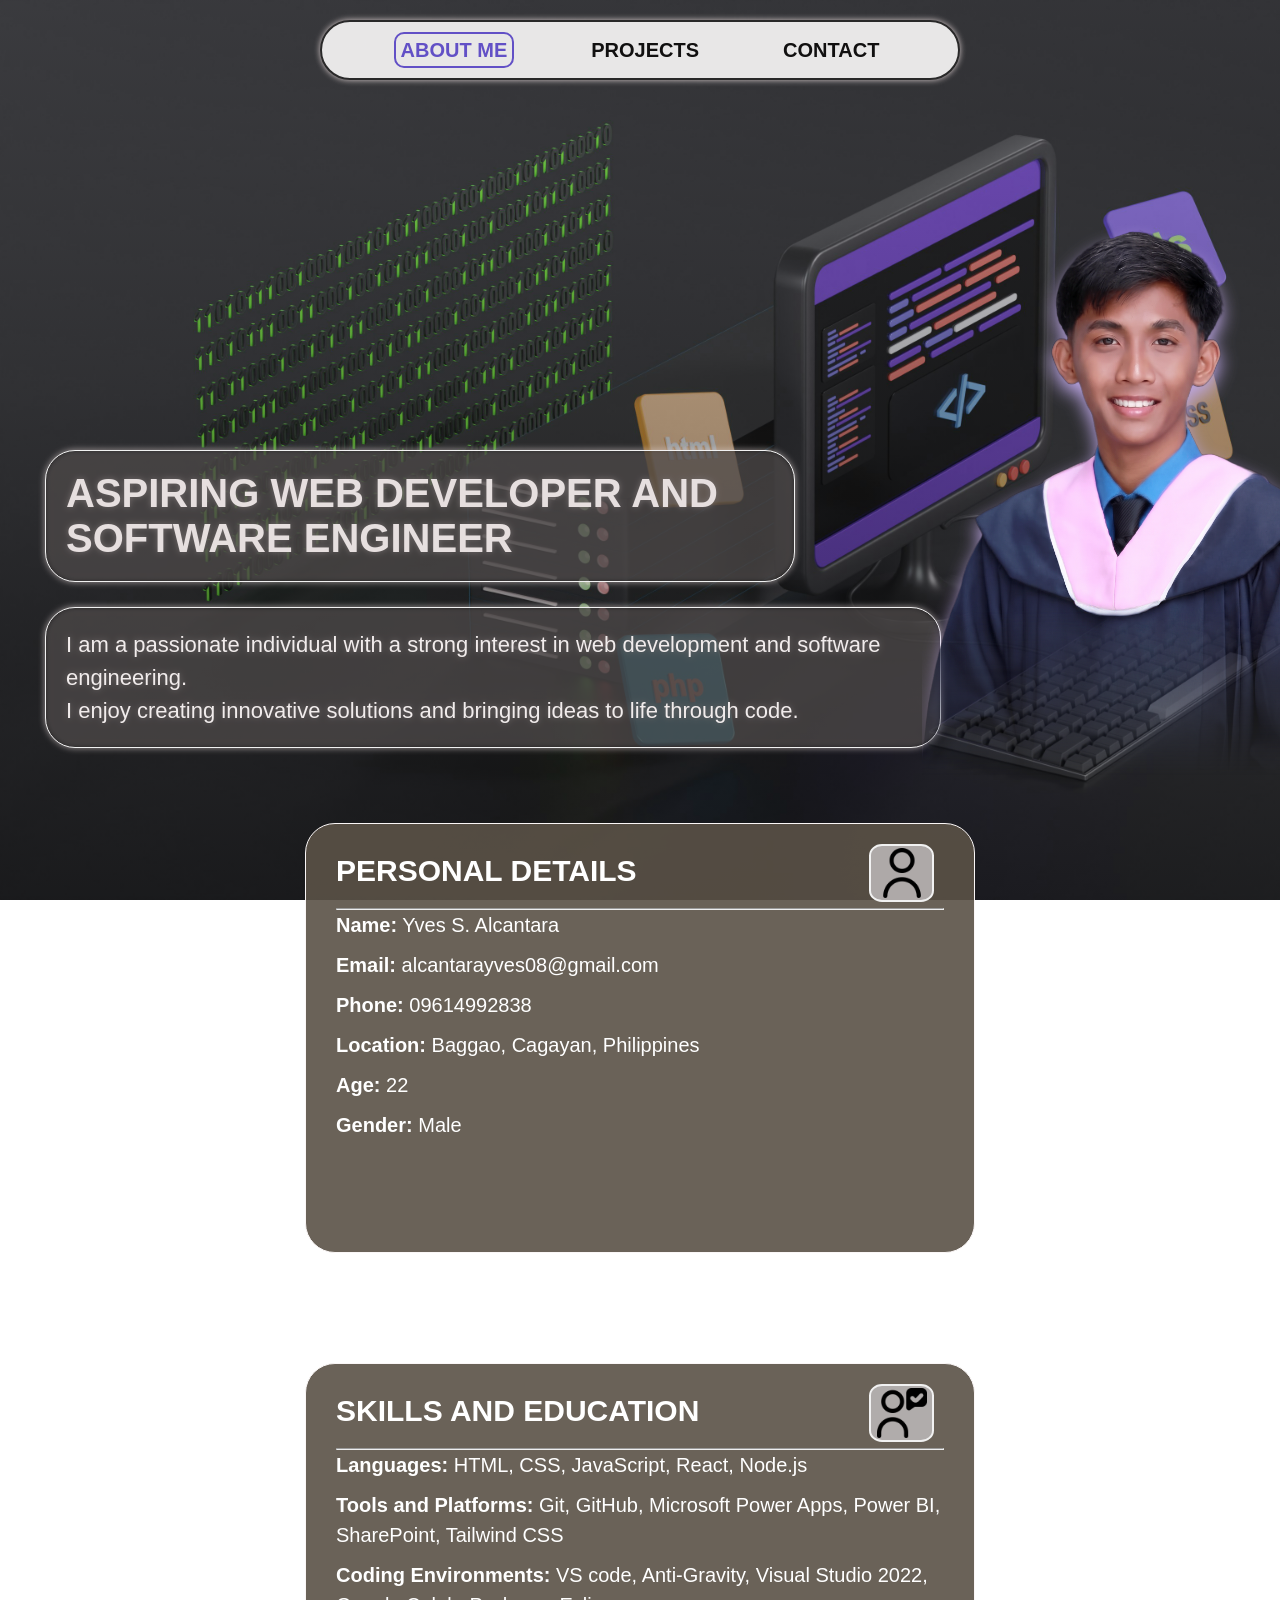
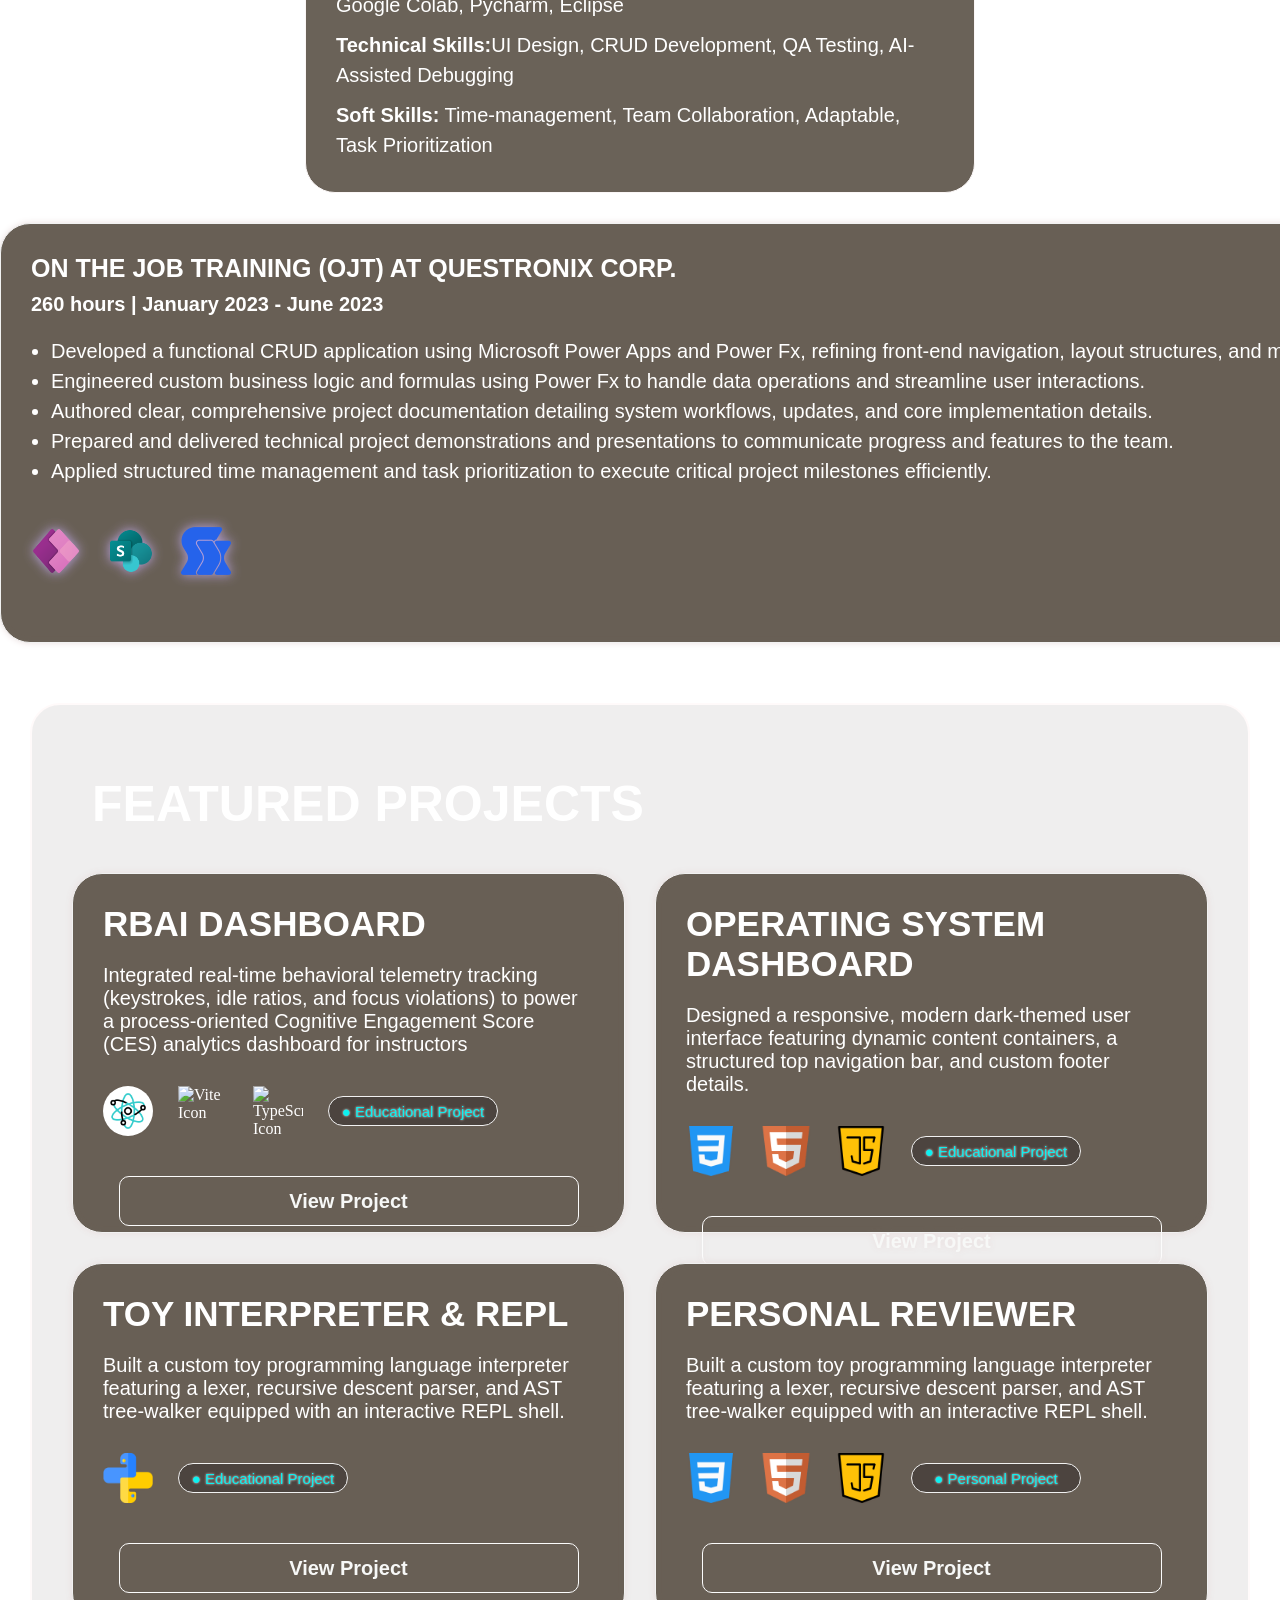
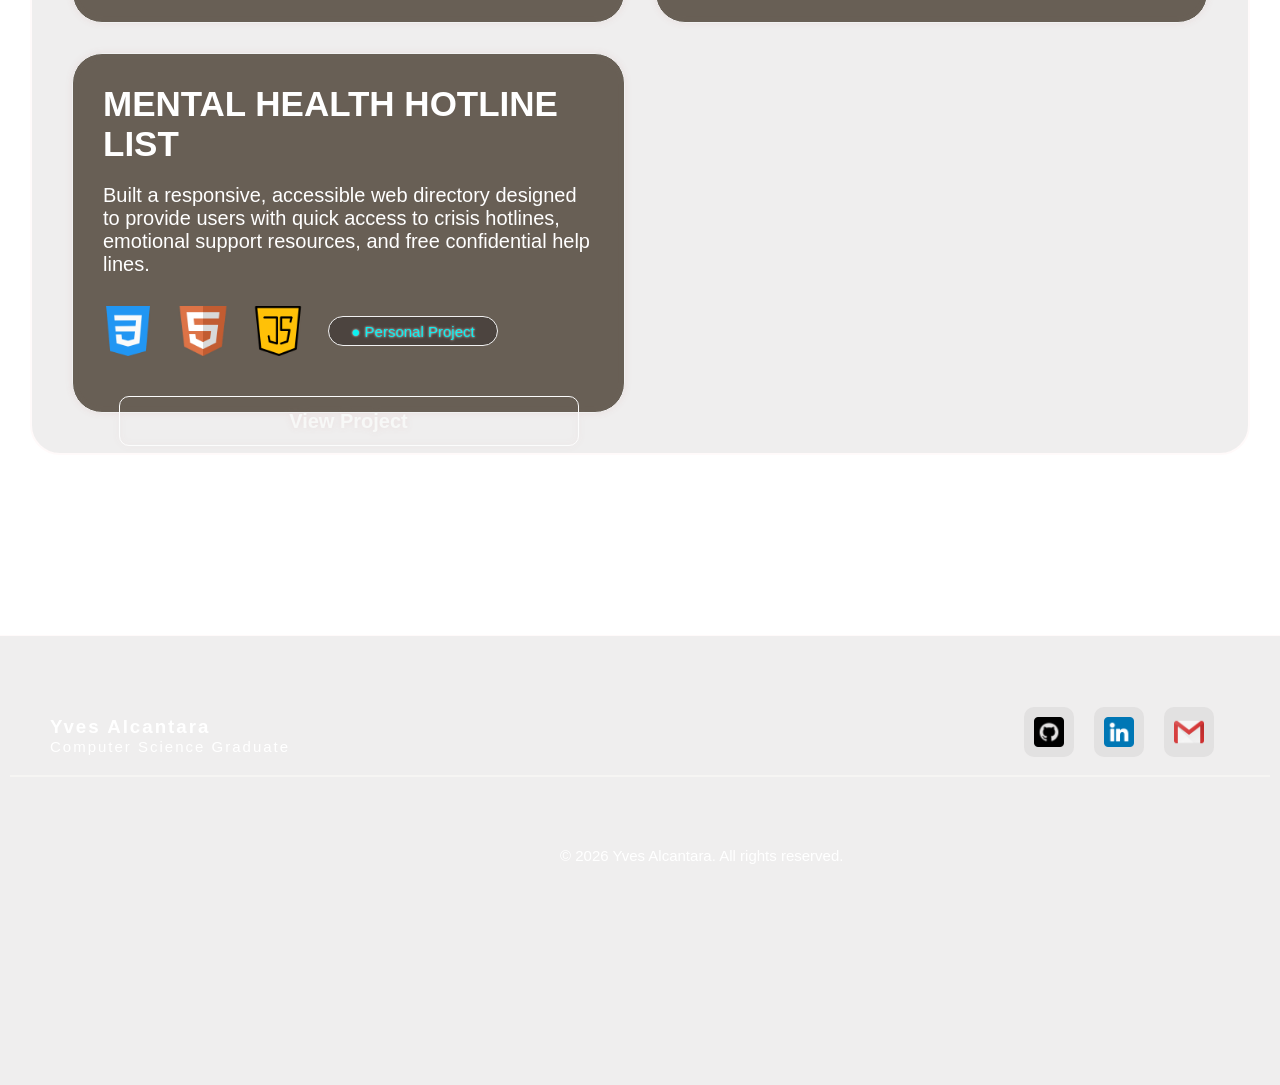
==== index.html @ 4bbe2056 "create a copy of index in root" ====
<!DOCTYPE html>
<html lang="en">
<head>
    <meta charset="UTF-8">
    <meta name="viewport" content="width=device-width, initial-scale=1.0">
    <meta http-equiv="X-UA-Compatible" content="ie=edge">
     <link rel="preconnect" href="https://googleapis.com">
        <meta name="viewport" content="width=device-width, initial-scale=1.0">
    <link rel="preconnect" href="https://gstatic.com" crossorigin>
    <link href="https://googleapis.com/css2?family=Inter:wght@300;400;600;700&display=swap" rel="stylesheet">
    <link rel="stylesheet" href="/css/header.css">
    <link rel="stylesheet" href="/css/index.css">
    <link rel="stylesheet" href="/css/responsive.css">
    <title>Portfolio</title>
</head>
<body>
    <header>
        <div>
            <div class="header-element">
                <ul class="header-list">
                    <li><a href="#about-me">About Me</a></li>
                    <li><a href="#projects">Projects</a></li>
                    <li><a href="#contact">Contact</a></li>
                </ul>
            </div>
        </div>
    </header>

    <main>
        <section id="about-me" class="about-me">
            <div class="intro">
                <h2>Aspiring Web Developer and <br>Software Engineer</h2>
                <p> I am a passionate individual with a strong interest in web development and software engineering.<br> I enjoy creating innovative solutions and bringing ideas to life through code.</p>    
            </div>
            <div class="profile-image">
                <img src="../../index-icons/pics/Yves.png" alt="Profile Image" class="img-profile">
            </div>    

          
                <div class="details-row">
            <div id="personal">
            <div class="container-personal-details">
                <h3>Personal Details</h3>
                  <div class="icon-container">
                    <img src="../../index-icons/pics/user (2).png" alt="Personal Details Icon" width="50" height="50" class="icon">
                </div>
                <hr>
                <ul>
                    <li><strong>Name:</strong> Yves S. Alcantara</li>
                    <li><strong>Email:</strong> <a href="mailto:alcantarayves08@gmail.com">alcantarayves08@gmail.com</a></li>
                    <li><strong>Phone:</strong> 09614992838</li>
                    <li><strong>Location:</strong> Baggao, Cagayan, Philippines</li>
                    <li><strong>Age:</strong> 22</li>
                    <li><strong>Gender:</strong> Male</li>
                </ul>
            </div>
        </div>

            <div id="skills-education">
            <div class="container-skill-details">
                <h3>Skills and Education</h3>
                 <div class="icon-container">
                    <img src="../../index-icons/pics/skill-user.png" alt="Skills Icon" width="50" height="50" class="icon">
                </div>
                <hr>
                <ul>
                    <li><strong>Languages:</strong> HTML, CSS, JavaScript, React, Node.js</li>
                    <li><strong>Tools and Platforms:</strong> Git, GitHub, Microsoft Power Apps, Power BI, SharePoint, Tailwind CSS</li>
                    <li><strong>Coding Environments:</strong> VS code, Anti-Gravity, Visual Studio 2022, Google Colab, Pycharm, Eclipse</li>
                    <li><strong>Technical Skills:</strong>UI Design, CRUD Development, QA Testing, AI-Assisted Debugging</li>
                    <li><strong>Soft Skills:</strong> Time-management, Team Collaboration, Adaptable, Task Prioritization</li>
                    
                </ul>
                </div>
            </div>
        </div>

            <div class="ojt">
                <h2>On the Job Training (OJT) at Questronix Corp. </h2>
                <h3>260 hours | January 2023 - June 2023</h3>
              
                <ul>
                    <li>Developed a functional CRUD application using Microsoft Power Apps and Power Fx, refining front-end navigation, layout structures, and modern UI formatting for improved usability.</li>
                    <li>Engineered custom business logic and formulas using Power Fx to handle data operations and streamline user interactions.</li>
                    <li>Authored clear, comprehensive project documentation detailing system workflows, updates, and core implementation details.</li>
                    <li>Prepared and delivered technical project demonstrations and presentations to communicate progress and features to the team.</li>
                    <li>Applied structured time management and task prioritization to execute critical project milestones efficiently.</li>
                </ul>

                   <div class="ojt-icons">
                            <img src="../../index-icons/pics/power-apps.png" alt="powerapp Icon" width="50" height="50" class="powerapp">
                            <img src="../../index-icons/pics/sharepoint.png" alt="sharepoint Icon" width="50" height="50" class="sharepoint">
                            <img src="../../index-icons/pics/powerfx.png" alt="powerfx Icon" width="50" height="50" class="powerfx">
                        </div>
            </div>
        </section>

            <div class="project-row">   
       

        <section id="projects">
                <h2>Featured Projects</h2>
            <div class="container-project">
                <ul>
                    <li>
                        <div class="project">
                            <h3>Rbai Dashboard</h3>
                            <p>Integrated real-time behavioral telemetry tracking (keystrokes, idle ratios, and focus violations) to power a process-oriented Cognitive Engagement Score (CES) analytics dashboard for instructors</p>
                            <div class="icons-proj">
                                <img src="../../projects-icon/atom.gif" alt="React Icon" width="50" height="50" class="react-icon">
                                <img src="https://cdn.jsdelivr.net/gh/homarr-labs/dashboard-icons/webp/vite.webp" alt="Vite Icon" width="50" height="50" class="vite-icon">
                                <img src="https://cdn.jsdelivr.net/gh/homarr-labs/dashboard-icons/webp/typescript.webp" alt="TypeScript Icon" width="50" height="50" class="typescript-icon">
                            <div class="edu-container">
                                <p>● Educational Project</p>
                            </div>
                            </div>
                          
                            <div class="project-button">
                                <a href="https://github.com/Sev-1A1/RBAI.git" target="_blank" rel="noopener noreferrer" class="button">View Project</a>
                            </div>

                        </div>
                    </li>
                </ul>
                </div>
                
             <div class="container-project">
                <ul>
                    <li>
                        <div class="project">
                            <h3>Operating System Dashboard</h3>
                            <p>Designed a responsive, modern dark-themed user interface featuring dynamic content containers, a structured top navigation bar, and custom footer details.</p>
                            <div class="icons-proj">
                                <img src="../../projects-icon/css-3 (1).png"alt="CSS Icon" width="50" height="50" class="css-icon">
                                <img src= "../../projects-icon/html.png" alt="HTML Icon" width="50" height="50" class="html-icon">
                                <img src= "../../projects-icon/java-script.png" alt="JavaScript Icon" width="50" height="50" class="javascript-icon">
                            <div class="edu-container">
                                <p>● Educational Project</p>
                            </div>
                            </div>
                          
                            <div class="project-button">
                                <a href="https://github.com/Sev-1A1/Osys.git" target="_blank" rel="noopener noreferrer class="button">View Project</a>
                            </div>

                        </div>
                    </li>
                </ul>
                </div>

            <div class="container-project">
                <ul>
                    <li>
                        <div class="project">
                            <h3>Toy Interpreter & REPL</h3>
                            <p>Built a custom toy programming language interpreter featuring a lexer, recursive descent parser, and AST tree-walker equipped with an interactive REPL shell.</p>
                            <div class="icons-proj">
                                <img src= "../../projects-icon/python.png" alt="Python Icon" width="50" height="50" class="python-icon">
                            <div class="edu-container">
                                <p>● Educational Project</p>
                            </div>
                            </div>
                          
                            <div class="project-button">
                                <a href="https://github.com/Sev-1A1/PROGLANG.git" target="_blank" rel="noopener noreferrer class="button">View Project</a>
                            </div>

                        </div>
                    </li>
                </ul>
            </div>

               <div class="container-project">
                <ul>
                    <li>
                        <div class="project">
                            <h3>Personal Reviewer</h3>
                            <p>Built a custom toy programming language interpreter featuring a lexer, recursive descent parser, and AST tree-walker equipped with an interactive REPL shell.</p>
                            <div class="icons-proj">
                                <img src="../../projects-icon/css-3 (1).png"alt="CSS Icon" width="50" height="50" class="css-icon">
                                <img src= "../../projects-icon/html.png" alt="HTML Icon" width="50" height="50" class="html-icon">
                                <img src= "../../projects-icon/java-script.png" alt="JavaScript Icon" width="50" height="50" class="javascript-icon">
                            <div class="edu-container">
                                <p>● Personal Project</p>
                            </div>
                            </div>
                          
                            <div class="project-button">
                                <a href="https://github.com/Sev-1A1/practice-1-design-.git" target="_blank" rel="noopener noreferrer class="button">View Project</a>
                            </div>

                        </div>
                    </li>
                </ul>
            </div>

              <div class="container-project">
                <ul>
                    <li>
                        <div class="project">
                            <h3>Mental Health Hotline List</h3>
                            <p>Built a responsive, accessible web directory designed to provide users with quick access to crisis hotlines, emotional support resources, and free confidential help lines.</p>
                            <div class="icons-proj">
                                 <img src="../../projects-icon/css-3 (1).png"alt="CSS Icon" width="50" height="50" class="css-icon">
                                <img src= "../../projects-icon/html.png" alt="HTML Icon" width="50" height="50" class="html-icon">
                                <img src= "../../projects-icon/java-script.png" alt="JavaScript Icon" width="50" height="50" class="javascript-icon">
                            <div class="edu-container">
                                <p>● Personal Project</p>
                            </div>
                            </div>
                          
                            <div class="project-button">
                                <a href="https://github.com/Sev-1A1/Mental_health_project.git" target="_blank" rel="noopener noreferrer"     class="button">View Project</a>
                            </div>
                            
                        </div>
                    </li>
                </ul>
            </div>

        </div>
        </section>
    </main>
    <footer id="contact">
        <div class="footer-name">
            <h3>Yves Alcantara</h3>
            <p>Computer Science Graduate</p>
        </div>
        <hr>
        <div class="footer-icons">
        <div class="github-icon">
            <a href="https://github.com/Sev-1A1" target="_blank" rel="no opener noreferrer">
                <img src="../../footer-icons/github.png" alt="Github Icon" width="30" height="30" class="footer-icon">
            </a>  
        </div>

        <div class="linkedin-icon">
           <a href="https://www.linkedin.com/in/yves-alcantara/" target="_blank" rel="noopener noreferrer">
                <img src="../../footer-icons/linkedin.png" alt="Linkedin Icon" width="30" height="30" class="footer-icon">
            </a>
        </div>

        <div class="gmail-icon">
            <a href="https://mail.google.com/mail/?view=cm&fs=1&to=alcantarayves08@gmail.com" target="_blank" rel="noopener noreferrer">
                <img src="../../footer-icons/gmail.png" alt="Gmail Icon" width="30" height="30" class="footer-icon">
            </a>
        </div>
        </div>
        <p class="footer-text">© 2026 Yves Alcantara. All rights reserved.</p>
        
    </footer>

    <script src="../index.js/index.js"></script>
   
</body>
   

</html>
---- css/header.css ----
header {
    background-color: #fcfbfb;
    color: rgb(5, 5, 5);
    padding: auto;
    margin: auto;
    border-radius: 30px;
    border: 2px solid #292828;
    filter: drop-shadow(0 0 3px #e9dcdc);
    opacity: 0.9;
    position: fixed;
    width: 50%;
    height: 60px;
    top: 20px;
    left: 25%;
    z-index: 200;
}    

.header-list {
    display: flex;
    align-items: center;
    text-align: center;
    justify-content: center;
    gap: 70px;
    padding: 0;
    margin: 35px 0 0 0;
    transform: translateY(-18px);
}

.header-list li {
    list-style: none;
    font-size: 20px;
    font-weight: bold;
    font-family: humanist, sans-serif;
    color: rgb(10, 10, 10);
    text-transform: uppercase;
  
    
  
}

.header-list a {
    text-decoration: none;
    color: rgb(14, 13, 13);
    box-sizing: border-box;
    padding: 5px;
    border: 2px solid transparent;
    transition: all 0.2s ease;
}

.header-list a:hover {
    animation: hoverAnimation 0.9s ease-in-out;
    color: #6854d6;  
    border: 2px solid  #6854d6;
    border-radius: 10px;
}

.header-list a.active {
    color: #6854d6;
    border: 2px solid  #6854d6;
    border-radius: 10px;
}
---- css/index.css ----
* {
  margin: 0;
  padding: 0;
  box-sizing: border-box;
}

html {
  scroll-padding-top: 100px;
}

body {
  margin: auto;
  padding: auto;
  overflow-x: hidden;
  background-image:
    linear-gradient(to bottom, rgba(236, 231, 231, 0.1), rgba(0, 0, 0, 0.5)),
    url("../index-icons/pics/bg.jpg");
  background-size: cover;
  background-repeat: no-repeat;
  background-attachment: fixed;
}

.about-me {
  margin: 0;
  padding: 0;
  scroll-margin-top: 100px;
}

.intro {
  margin: auto;
  padding: auto;
}

.intro h2 {
  font-family: humanist, sans-serif;
  font-size: 40px;
  font-weight: bold;
  color: rgb(230, 223, 223);
  text-transform: uppercase;
  margin: auto auto 25px 45px;
  margin-top: 50vh;
  background-color: rgba(0, 0, 0, 0.5);
  padding: 20px;
  width: 750px;
  height: auto;
  border-radius: 30px;
  filter: drop-shadow(0 0 3px #e9dcdc);
  border: 1px solid #f1f1f1;
}

.intro p {
  font-family: humanist, sans-serif;
  font-size: 22px;
  font-weight: normal;
  color: rgb(241, 236, 236);
  line-height: 1.5;
  margin: auto auto 25px 45px;
  background-color: rgba(0, 0, 0, 0.5);
  padding: 20px;
  border-radius: 30px;
  width: 70%;
  filter: drop-shadow(0 0 3px #e9dcdc);
  border: 1px solid #f1f1f1;
}

.img-profile {
  position: absolute;
  top: 25%;
  left: 72%;
  width: 450px;
  height: 550px;
  filter: drop-shadow(0 9px 9px #bca6e4);
  object-fit: cover;
  mask-image: linear-gradient(to bottom, black 30%, transparent 100%);
  -webkit-mask-image: linear-gradient(to bottom, black 70%, transparent 100%);
}

.container-personal-details {
  background-color: rgba(90, 82, 70, 0.9);
  height: 430px;
  width: 670px;
  border-radius: 30px;
  margin: auto;
  padding: 30px;
  margin-top: 50px;
  border: 1px solid #faf6f6;
  position: relative;
  transition: all 0.3s ease-in-out;
}

.container-personal-details h3 {
  font-family: humanist, sans-serif;
  font-size: 30px;
  font-weight: bold;
  color: white;
  text-transform: uppercase;
  margin-bottom: 20px;
}

.container-personal-details li {
  font-family: humanist, sans-serif;
  font-size: 20px;
  font-weight: normal;
  color: white;
  line-height: 1.5;
  margin-bottom: 10px;
  list-style: none;
}

.container-skill-details {
  background-color: rgba(90, 82, 70, 0.9);
  height: 430px;
  width: 670px;
  border-radius: 30px;
  margin: 0;
  padding: 30px;
  margin-top: 50px;
  border: 1px solid #faf6f6;
  position: relative;
  transition: all 0.3s ease-in-out;
}

.container-skill-details h3 {
  font-family: humanist, sans-serif;
  font-size: 30px;
  font-weight: bold;
  color: white;
  text-transform: uppercase;
  margin-bottom: 20px;
}

.container-skill-details li {
  font-family: humanist, sans-serif;
  font-size: 20px;
  font-weight: normal;
  color: white;
  line-height: 1.5;
  margin-bottom: 10px;
  list-style: none;
}
.details-row {
  display: flex;
  justify-content: center;
  align-items: center;
  gap: 60px;
  flex-direction: row;
  flex-wrap: wrap;
}

#skills-education,
#personal {
  display: flex;
}

@media (max-width: 700px) {
  .details-row {
    flex-direction: column;
  }
}

li a {
  color: white;
  text-decoration: none;
}

.icon-container {
  background-color: rgba(185, 180, 180, 0.9);
  width: 65px;
  height: 58px;
  border: 2px solid #f1f1f1;
  top: 30px;
  border-radius: 20%;
  z-index: 1;
  position: absolute;
  top: 20px;
  right: 40px;
  display: flex;
  align-items: center;
  justify-content: center;
}

.icon {
  display: block;
}

.container-personal-details:hover,
.container-skill-details:hover {
  filter: drop-shadow(0 2px 5px #4d4263);
  transform: scale(1.02);
  transition: all 0.3s ease-in-out;
}

.ojt {
  background-color: rgba(90, 82, 70, 0.9);
  height: auto;
  min-height: 420px;
  width: 193vh;
  border-radius: 30px;
  margin: 30px auto;
  padding: 30px;
  color: white;
  filter: drop-shadow(0 0 3px #e9dcdc);
  border: 1px solid #f1f1f1;
}

.ojt h2 {
  position: relative;
  font-family: humanist, sans-serif;
  text-transform: uppercase;
  font-size: 25px;
}

.ojt h3 {
  margin-top: 10px;
  font-size: 20px;
  font-family: humanist, sans-serif;
  font-weight: italic;
}

.ojt ul {
  margin-top: 20px;
  font-family: humanist, sans-serif;
  font-size: 20px;
  line-height: 1.5;
  padding-left: 20px;
}

.ojt-icons {
  display: flex;
  justify-content: left;
  align-items: left;
  flex-wrap: wrap;
  gap: 25px;
  margin-top: 40px;
  filter: drop-shadow(0 0 6px #bca6e4);
}

.powerapp,
.sharepoint,
.powerfx {
  width: 50px;
  height: 50px;
}

#projects {
  display: grid;
  grid-template-columns: repeat(2, minmax(0, 1fr));
  gap: 30px;
  background-color: rgba(173, 172, 169, 0.2);
  border: 2px solid #fffafa;
  border-radius: 30px;
  margin: 30px;
  padding: 40px;
  scroll-margin-top: 100px;
}

#projects h2 {
  grid-column: 1 / -1;
  display: flex;
  justify-content: left;
  font-family: humanist, sans-serif;
  text-transform: uppercase;
  font-size: 50px;
  padding: auto;
  margin: 30px auto 10px 20px;
  color: white;
}

.container-project {
  background-color: rgba(90, 82, 70, 0.9);
  height: 360px;
  width: 100%;
  border-radius: 30px;
  margin: 0;
  padding: 30px;
  color: white;
  filter: drop-shadow(0 0 3px #e9dcdc);
  border: 1px solid #f1f1f1;
  transition: all 0.3s ease-in-out;
}

.project-row {
  display: flex;
  justify-content: center;
  align-items: center;
  gap: 60px;
  flex-direction: row;
  flex-wrap: wrap;
}

.css-icon,
.html-icon,
.javascript-icon,
.python-icon {
  width: 50px;
  height: 50px;
}

@media (max-width: 700px) {
  #projects {
    grid-template-columns: 1fr;
  }
}

/*projects*/
#projects ul {
  list-style: none;
}

.project h3 {
  position: relative;
  font-family: humanist, sans-serif;
  text-transform: uppercase;
  font-size: 35px;
}

.project p {
  font-family: humanist, sans-serif;
  font-size: 20px;
  padding: auto;
  margin: 20px 0 10px 0;
}
.react-icon {
  border-radius: 50%;
}

.icons-proj {
  display: flex;
  justify-content: left;
  align-items: left;
  flex-wrap: wrap;
  gap: 25px;
  margin-top: 30px;
}

.edu-container {
  width: 170px;
  height: 30px;
  background-color: rgba(49, 43, 43, 0.5);
  border-radius: 20px;
  border: 1px solid #f1f1f1;
  display: flex;
  justify-content: center;
  align-items: center;
  margin-top: 10px;
}

.edu-container p {
  display: flex;
  justify-content: center;
  align-items: center;
  text-align: center;
  padding: 0;
  margin: 13px 0;
  color: rgb(13, 241, 241);
  font-family: humanist, sans-serif;
  font-size: 15px;
  filter: drop-shadow(0 0 1px #e9dcdc);
}

.project-button {
  display: flex;
  justify-content: center;
  align-items: center;
  width: 460px;
  height: 50px;
  margin: 40px auto auto auto;
  background-color: rgba(90, 82, 70,);
  border-radius: 10px;
  border: 1px solid #fcfcfc;
  transition: all 0.3s ease-in-out;
}

.project-button a {
  text-decoration: none;
  color: rgb(247, 248, 247);
  font-family: humanist, sans-serif;
  font-size: 20px;
  font-weight: bold;
  padding: 50px;

 
}

.container-project:hover .project-button a {
  text-decoration: none;
  color: rgb(2, 6, 255);
  transform: scale(1.02);
  transition: all 0.4s ease-in-out;
}

.container-project:hover .project-button {
  background-color: rgba(243, 242, 242, 0.7);
  text-decoration: none;
  color: black;
  transform: scale(1.02);
  border: 1px solid #0f0f0f;
  transition: all 0.4s ease-in-out;
}

.container-project:hover {
  filter: drop-shadow(0 0 4px #bca6e4);
  transform: scale(1.02);
  transition: all 0.4s ease-in-out;
}

.container-project:hover .react-icon,
.container-project:hover .vite-icon,
.container-project:hover .typescript-icon,
.container-project:hover .css-icon,
.container-project:hover .javascript-icon,
.container-project:hover .html-icon,
.container-project:hover .python-icon {
  filter: drop-shadow(0 3px 4px #a5a4a7);
  transform: scale(1.02);
  transition: all 0.4s ease-in-out;
}

.react-icon,
.vite-icon,
.typescript-icon,
.css-icon,
.javascript-icon,
.html-icon,
.python-icon {
  transition: all 0.4s ease-in-out;
}

/*footer*/
footer {
  background-color: rgba(173, 172, 169, 0.2);
  color: white;
  width: 100%;
  height: 50vh;
  border-top: 1px solid #fffafa;
  margin: 150px 0 0 0;
}

.footer-name {
  letter-spacing: 2px;
  color: white;
  position: relative;
  top: 80px;
  left: 50px;
}

.footer-name h3 {
  font-family: humanist, sans-serif;
}

.footer-name p {
  font-family: humanist, sans-serif;
  font-size: 15px;
  margin: 0;
}

.github-icon {
  background-color: rgba(173, 172, 169, 0.2);
  padding: 10px;
  width: 50px;
  border-radius: 10px;
  transition: all 0.3s ease-in-out;
}

.linkedin-icon {
  background-color: rgba(173, 172, 169, 0.2);
  padding: 10px;
  width: 50px;
  border-radius: 10px;
  transition: all 0.3s ease-in-out;
}

.gmail-icon {
  background-color: rgba(173, 172, 169, 0.2);
  padding: 10px;
  width: 50px;
  border-radius: 10px;
  transition: all 0.3s ease-in-out;
}

.footer-icons {
  display: flex;
  justify-content: left;
  align-items: left;
  gap: 20px;
  position: relative;
  top: 10px;
  left: 80%;
}

.footer-icon {
  display: block;
}

footer hr {
  border: 0.018em solid RGBA(255, 255, 250, 0.4);
  margin: 0;
  position: relative;
  top: 80px;
  margin: 20px 10px 0 10px;
}

.footer-text {
  position: relative;
  top: 100px;
  left: 560px;
  font-family: humanist, sans-serif;
  font-size: 15px;
}

.linkedin-icon:hover,
.github-icon:hover,
.gmail-icon:hover {
  filter: drop-shadow(0 0 4px #dbd6e2);
  transform: scale(1.1);
  transition: all 0.3s ease-in-out;
}
---- css/responsive.css ----
/* Project cards need to shrink with the viewport instead of keeping desktop widths. */
#projects {
	min-width: 0;
}

#projects > div {
	min-width: 0;
}

.container-project {
	min-width: 0;
}

.project {
	min-width: 0;
}

.project p {
	overflow-wrap: anywhere;
}

.project-button {
	width: min(100%, 460px);
}

@media (max-width: 600px){
    header {
        width: 100%;
        left: auto;
        top: 10px;
        margin: auto;
     
    }

    .header-list {
        gap: 30px;
        margin-top: 40px;
    }

    .header-list li {
        font-size: 17px;
        margin: auto;
    }
 
}

@media (max-width: 1000px){
    header {
        width: 80%;
        left: 10%;
        top: 10px;
        margin: auto;
     
    }

    .header-list {
        gap: 20px;
        margin-top: 40px;
    }

    .header-list li {
        font-size: 15px;
        margin: auto;
    }
 
}


 @media (max-width: 650px)  {

    .intro h2 {
        font-size: 17px;
        width: 400px;
        height: auto;   
    }

    .intro p{ 
        font-size: 12px;
        width: 300px;
        height: auto;
    }

    .container-personal-details{
        width: 100%;
        height: auto;
    }
    

    .container-skill-details {
        width: 80%;
        height: auto;
        margin: 0 auto;
    }

    .container-personal-details h3, .container-skill-details h3 {
        font-size: 20px;
    }

    .container-personal-details li, .container-skill-details li {
        font-size: 15px;
    }

    .icon-container {
        width: 50px;
        height: 50px;
    }

    .icon {
        width: 30px;
        height: 30px;
    }

    .img-profile {
        width: 180px;
        height: 220px;
        margin-top: 160px;
    }
    
}

@media (max-width: 1250px)  {
    
    .intro h2 {
        font-size: 20px;
        width: 400px;
        height: auto;   
    }

    .ojt {
        width: calc(100% - 30px);
        height: auto;
        margin: 30px auto;
        padding: 24px;
    }

    .powerapp, .sharepoint, .powerfx {
        width: clamp(28px, 5vw, 50px);
        height: clamp(28px, 5vw, 50px);
        object-fit: contain;
    }

    .ojt h2 {
        font-size: clamp(18px, 2.5vw, 25px);
        line-height: 1.25;
    }

    .ojt h3 {
        position: static;
        margin-top: 10px;
        font-size: clamp(14px, 2vw, 20px);
        line-height: 1.4;
    }

    .ojt ul {
        position: static;
        margin-top: 20px;
        padding-left: 20px;
        font-size: clamp(15px, 2vw, 20px);
        line-height: 1.5;
        overflow-wrap: anywhere;
    }

    .ojt-icons {
        justify-content: flex-start;
        align-items: center;
        gap: clamp(12px, 3vw, 25px);
        margin-top: 30px;
    }

    .project h3 {
        font-size: 30px;
    }

    .project p {
        font-size: 15px;
    }

    .container-project{
        width: 100%;
        height: auto;
    }

     .footer-name h3 {
        font-size: 17px;
        margin-bottom: 10px;
    }

    .footer-name {
        position: static;
        text-align: center;
    }

    footer hr {
        position: static;
        width: calc(100% - 30px);
        margin: 20px auto;
    }

    .github-icon, .linkedin-icon, .gmail-icon {
       width: clamp(50px, 5vw, 50px);
       height: clamp(50px, 5vw, 50px);
       position: static;
       overflow: hidden;
    }

    .footer-icons {
       position: static;
       display: flex;
       justify-content: center;
       align-items: center;
       flex-wrap: wrap;
       gap: 15px;
       margin: 0 auto;
    }

    .footer-text {
       position: static;
       margin: 20px 0 0;
       text-align: center;
    }

   

   



    
}
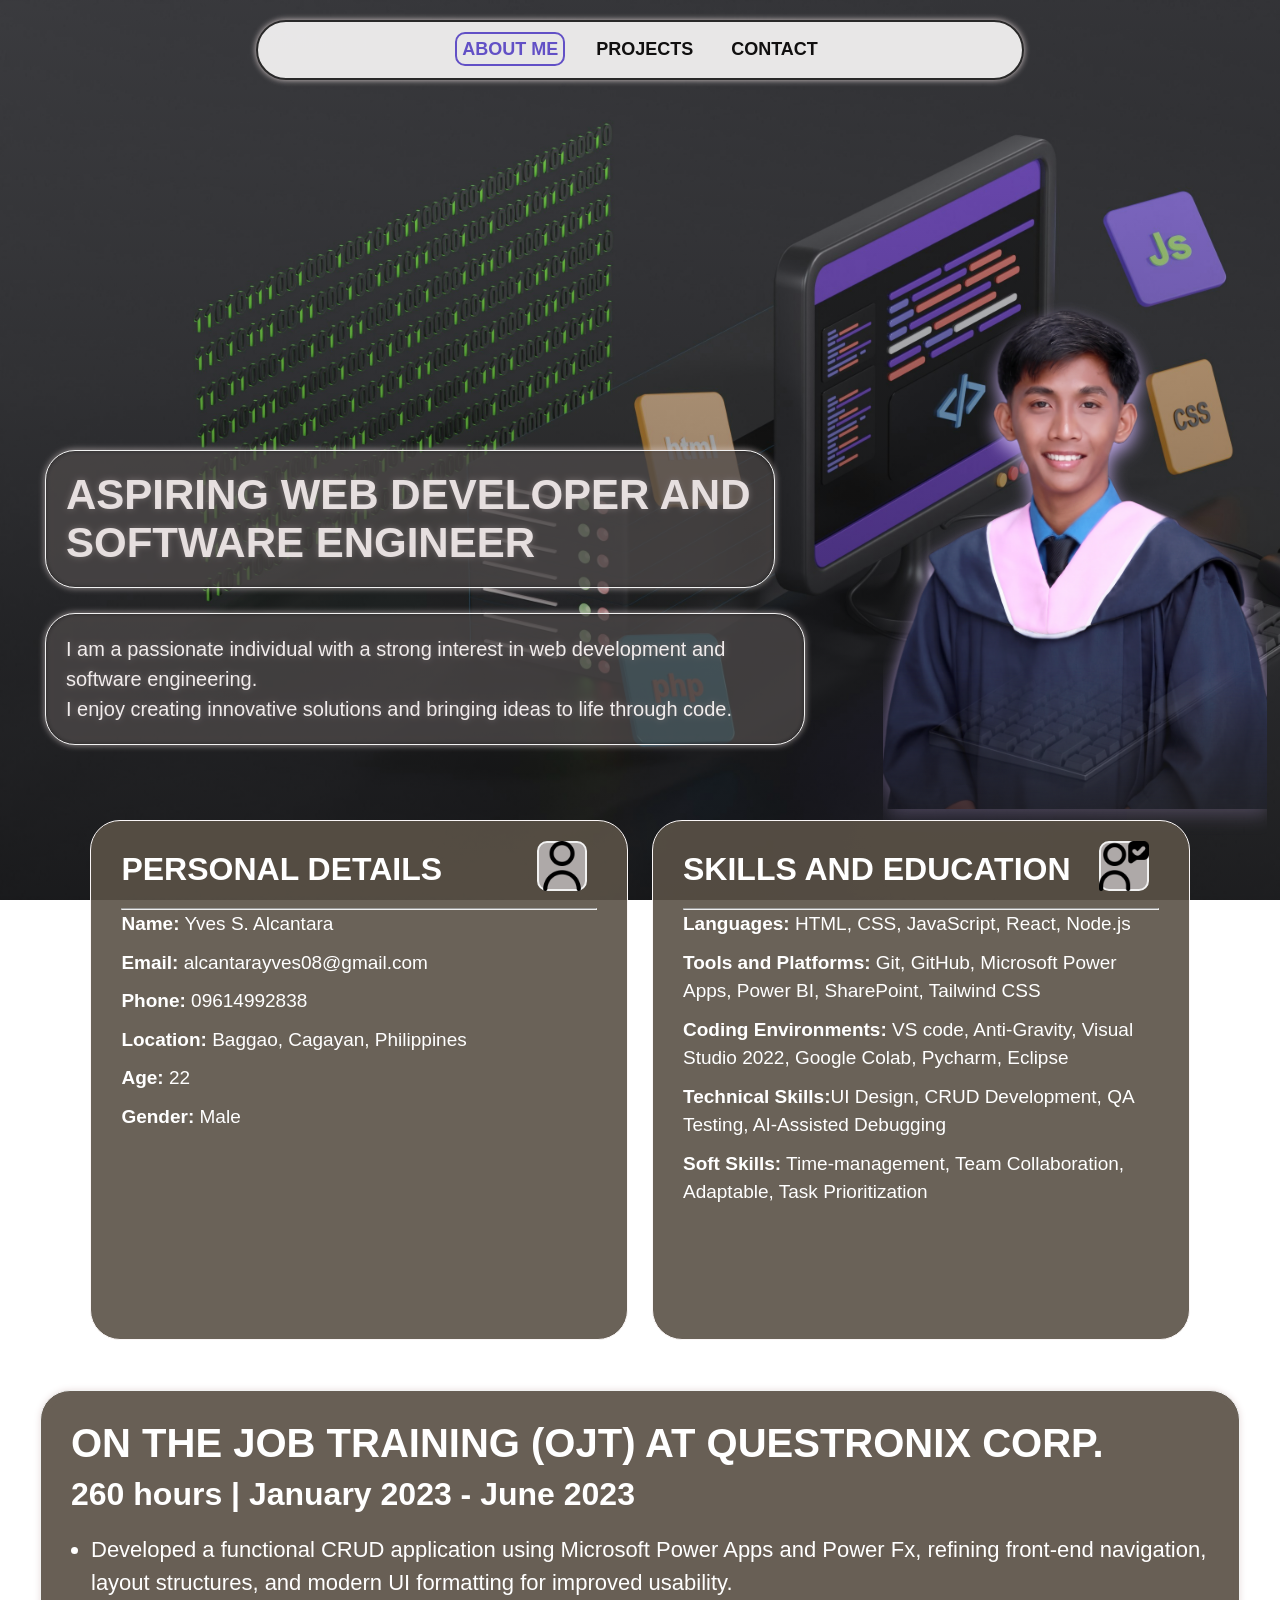
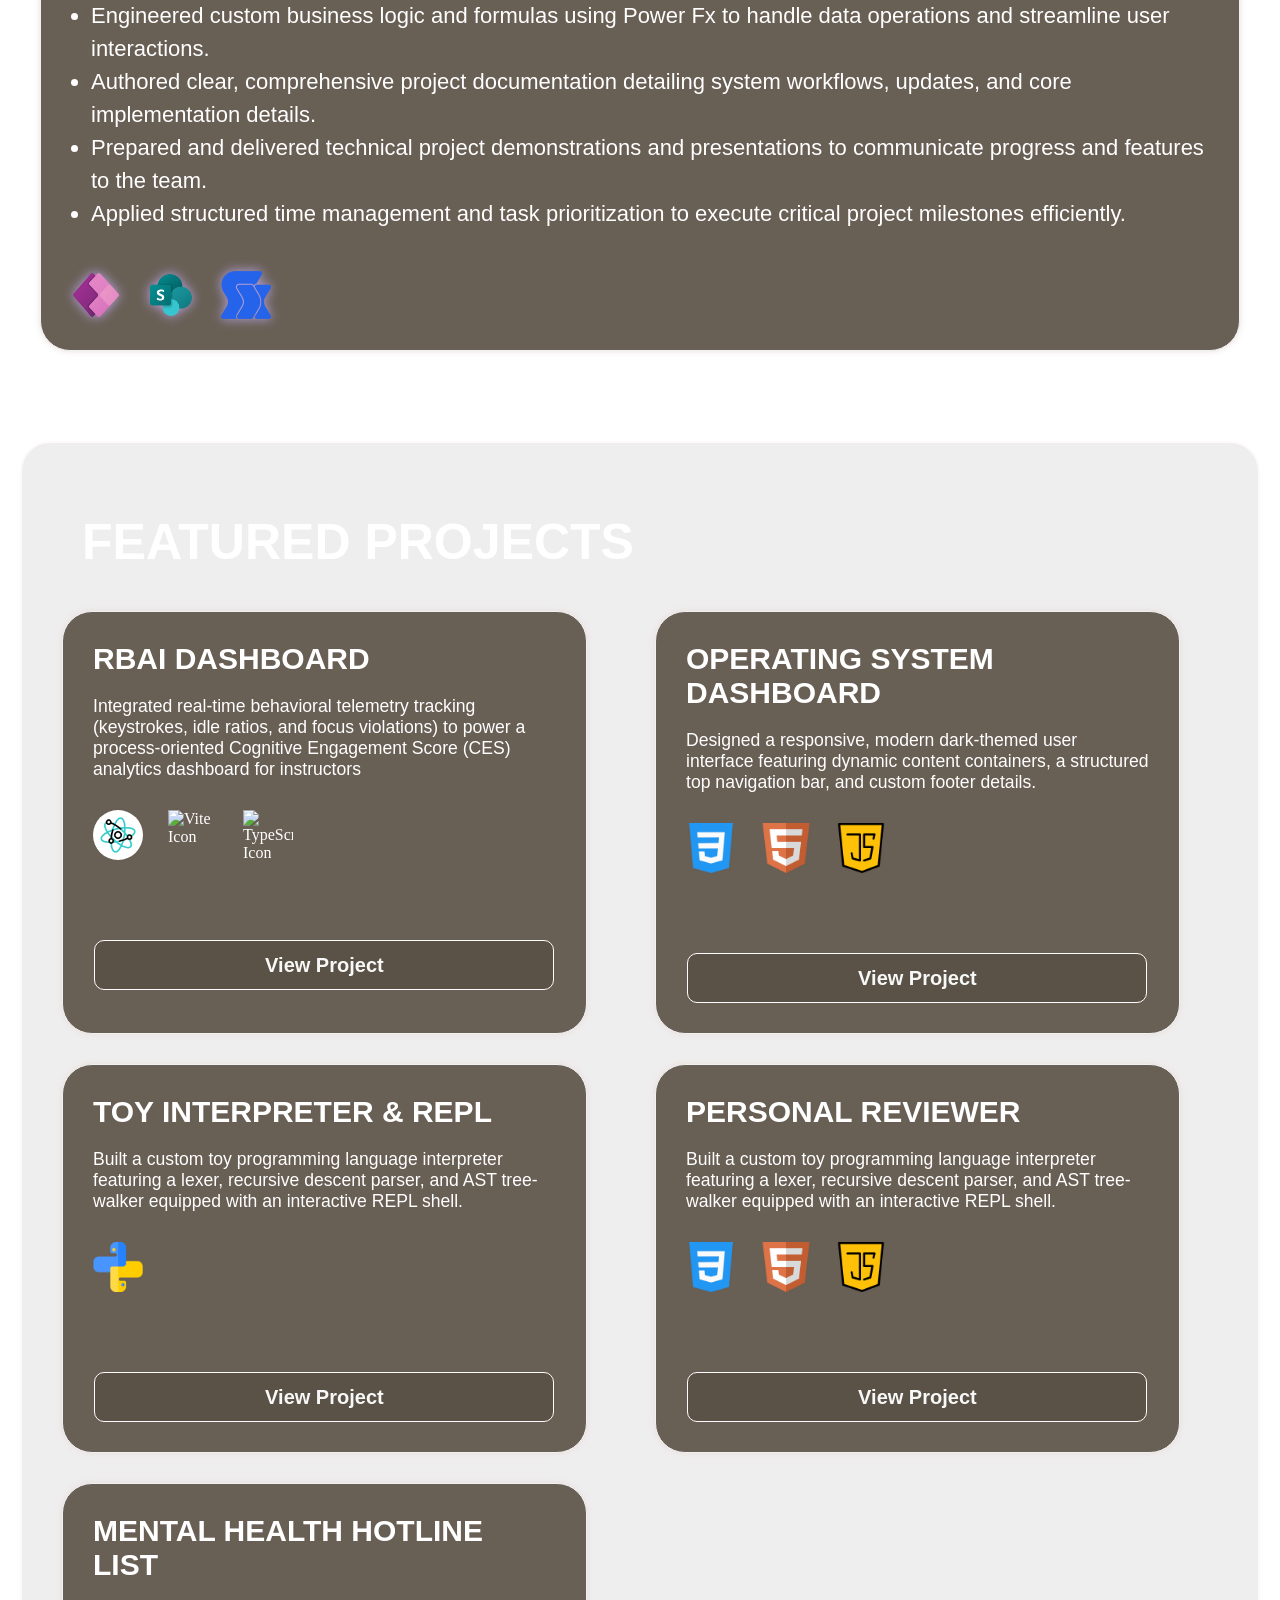
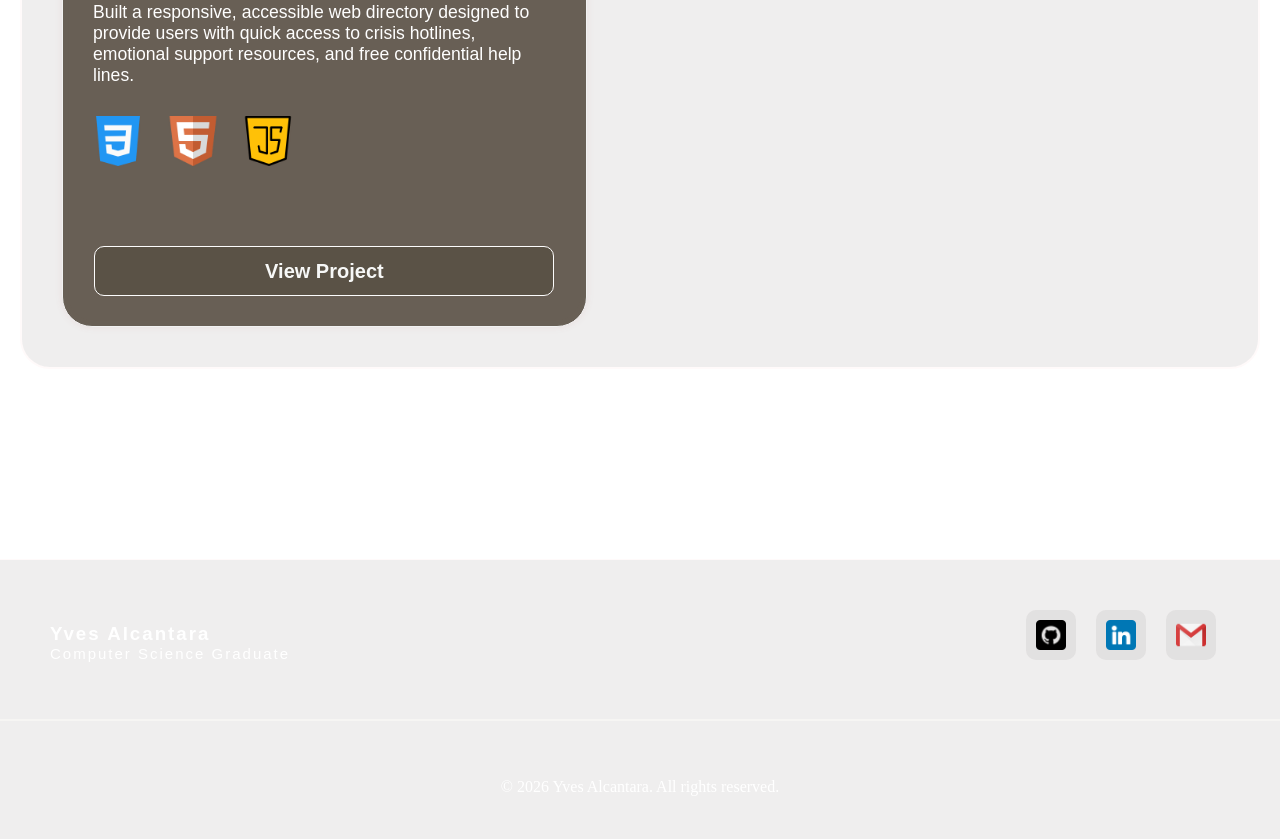
==== commit c1694d59: "updated-responsive" ====
--- a/index.html
+++ b/index.html
@@ -5,7 +5,7 @@
     <meta name="viewport" content="width=device-width, initial-scale=1.0">
     <meta http-equiv="X-UA-Compatible" content="ie=edge">
      <link rel="preconnect" href="https://googleapis.com">
-        <meta name="viewport" content="width=device-width, initial-scale=1.0">
+    <meta name="viewport" content="width=device-width, initial-scale=1.0">
     <link rel="preconnect" href="https://gstatic.com" crossorigin>
     <link href="https://googleapis.com/css2?family=Inter:wght@300;400;600;700&display=swap" rel="stylesheet">
     <link rel="stylesheet" href="/css/header.css">
@@ -110,9 +110,6 @@
                                 <img src="../../projects-icon/atom.gif" alt="React Icon" width="50" height="50" class="react-icon">
                                 <img src="https://cdn.jsdelivr.net/gh/homarr-labs/dashboard-icons/webp/vite.webp" alt="Vite Icon" width="50" height="50" class="vite-icon">
                                 <img src="https://cdn.jsdelivr.net/gh/homarr-labs/dashboard-icons/webp/typescript.webp" alt="TypeScript Icon" width="50" height="50" class="typescript-icon">
-                            <div class="edu-container">
-                                <p>● Educational Project</p>
-                            </div>
                             </div>
                           
                             <div class="project-button">
@@ -134,9 +131,6 @@
                                 <img src="../../projects-icon/css-3 (1).png"alt="CSS Icon" width="50" height="50" class="css-icon">
                                 <img src= "../../projects-icon/html.png" alt="HTML Icon" width="50" height="50" class="html-icon">
                                 <img src= "../../projects-icon/java-script.png" alt="JavaScript Icon" width="50" height="50" class="javascript-icon">
-                            <div class="edu-container">
-                                <p>● Educational Project</p>
-                            </div>
                             </div>
                           
                             <div class="project-button">
@@ -156,9 +150,6 @@
                             <p>Built a custom toy programming language interpreter featuring a lexer, recursive descent parser, and AST tree-walker equipped with an interactive REPL shell.</p>
                             <div class="icons-proj">
                                 <img src= "../../projects-icon/python.png" alt="Python Icon" width="50" height="50" class="python-icon">
-                            <div class="edu-container">
-                                <p>● Educational Project</p>
-                            </div>
                             </div>
                           
                             <div class="project-button">
@@ -180,9 +171,6 @@
                                 <img src="../../projects-icon/css-3 (1).png"alt="CSS Icon" width="50" height="50" class="css-icon">
                                 <img src= "../../projects-icon/html.png" alt="HTML Icon" width="50" height="50" class="html-icon">
                                 <img src= "../../projects-icon/java-script.png" alt="JavaScript Icon" width="50" height="50" class="javascript-icon">
-                            <div class="edu-container">
-                                <p>● Personal Project</p>
-                            </div>
                             </div>
                           
                             <div class="project-button">
@@ -204,9 +192,6 @@
                                  <img src="../../projects-icon/css-3 (1).png"alt="CSS Icon" width="50" height="50" class="css-icon">
                                 <img src= "../../projects-icon/html.png" alt="HTML Icon" width="50" height="50" class="html-icon">
                                 <img src= "../../projects-icon/java-script.png" alt="JavaScript Icon" width="50" height="50" class="javascript-icon">
-                            <div class="edu-container">
-                                <p>● Personal Project</p>
-                            </div>
                             </div>
                           
                             <div class="project-button">
@@ -226,7 +211,7 @@
             <h3>Yves Alcantara</h3>
             <p>Computer Science Graduate</p>
         </div>
-        <hr>
+      
         <div class="footer-icons">
         <div class="github-icon">
             <a href="https://github.com/Sev-1A1" target="_blank" rel="no opener noreferrer">
@@ -246,6 +231,7 @@
             </a>
         </div>
         </div>
+          <hr>
         <p class="footer-text">© 2026 Yves Alcantara. All rights reserved.</p>
         
     </footer>
--- a/css/header.css
+++ b/css/header.css
@@ -3,8 +3,8 @@
 header {
     background-color: #fcfbfb;
     color: rgb(5, 5, 5);
-    padding: auto;
-    margin: auto;
+    padding: 0;
+    margin: 0;
     border-radius: 30px;
     border: 2px solid #292828;
     filter: drop-shadow(0 0 3px #e9dcdc);
@@ -14,7 +14,7 @@
     height: 60px;
     top: 20px;
     left: 25%;
-    z-index: 200;
+    z-index: 100;
 }    
 
 .header-list {
@@ -35,9 +35,6 @@
     font-family: humanist, sans-serif;
     color: rgb(10, 10, 10);
     text-transform: uppercase;
-  
-    
-  
 }
 
 .header-list a {
--- a/css/index.css
+++ b/css/index.css
@@ -1,16 +1,17 @@
 * {
   margin: 0;
   padding: 0;
-  box-sizing: border-box;
 }
 
 html {
   scroll-padding-top: 100px;
+  overflow-x: hidden;
 }
 
 body {
   margin: auto;
   padding: auto;
+  max-width: 100%;
   overflow-x: hidden;
   background-image:
     linear-gradient(to bottom, rgba(236, 231, 231, 0.1), rgba(0, 0, 0, 0.5)),
@@ -29,11 +30,17 @@
 .intro {
   margin: auto;
   padding: auto;
+  display: flex;
+  flex-direction: column;
+  justify-content: center;
+  align-items: center;
+  position: relative;
+  z-index: 1;
 }
 
 .intro h2 {
   font-family: humanist, sans-serif;
-  font-size: 40px;
+  font-size: 60px;
   font-weight: bold;
   color: rgb(230, 223, 223);
   text-transform: uppercase;
@@ -41,8 +48,9 @@
   margin-top: 50vh;
   background-color: rgba(0, 0, 0, 0.5);
   padding: 20px;
-  width: 750px;
-  height: auto;
+  width: calc(100% - 90px);
+  max-width: 60vw;
+  height: 18vh;
   border-radius: 30px;
   filter: drop-shadow(0 0 3px #e9dcdc);
   border: 1px solid #f1f1f1;
@@ -50,7 +58,7 @@
 
 .intro p {
   font-family: humanist, sans-serif;
-  font-size: 22px;
+  font-size: 30px;
   font-weight: normal;
   color: rgb(241, 236, 236);
   line-height: 1.5;
@@ -58,19 +66,21 @@
   background-color: rgba(0, 0, 0, 0.5);
   padding: 20px;
   border-radius: 30px;
-  width: 70%;
+  width: 80%;
   filter: drop-shadow(0 0 3px #e9dcdc);
   border: 1px solid #f1f1f1;
 }
 
 .img-profile {
   position: absolute;
-  top: 25%;
-  left: 72%;
-  width: 450px;
-  height: 550px;
+  left: 69%;
+  bottom: 19vh;
+  width: min(35vw, 520px);
+  height: min(60vh, 720px);
+  max-width: 100%;
   filter: drop-shadow(0 9px 9px #bca6e4);
-  object-fit: cover;
+  object-fit: contain;
+  z-index: 0;
   mask-image: linear-gradient(to bottom, black 30%, transparent 100%);
   -webkit-mask-image: linear-gradient(to bottom, black 70%, transparent 100%);
 }
@@ -78,7 +88,8 @@
 .container-personal-details {
   background-color: rgba(90, 82, 70, 0.9);
   height: 430px;
-  width: 670px;
+  width: 230vw;
+  max-width: 890px;
   border-radius: 30px;
   margin: auto;
   padding: 30px;
@@ -110,9 +121,10 @@
 .container-skill-details {
   background-color: rgba(90, 82, 70, 0.9);
   height: 430px;
-  width: 670px;
-  border-radius: 30px;
-  margin: 0;
+  width: 230vw;
+  max-width: 890px;
+  border-radius: 30px;
+  margin: 100px auto 0 auto;
   padding: 30px;
   margin-top: 50px;
   border: 1px solid #faf6f6;
@@ -152,7 +164,7 @@
   display: flex;
 }
 
-@media (max-width: 700px) {
+@media (max-width: 768px) {
   .details-row {
     flex-direction: column;
   }
@@ -194,9 +206,9 @@
   background-color: rgba(90, 82, 70, 0.9);
   height: auto;
   min-height: 420px;
-  width: 193vh;
-  border-radius: 30px;
-  margin: 30px auto;
+  width: 80vw;
+  border-radius: 30px;
+  margin: 30px auto 0 auto;
   padding: 30px;
   color: white;
   filter: drop-shadow(0 0 3px #e9dcdc);
@@ -207,12 +219,12 @@
   position: relative;
   font-family: humanist, sans-serif;
   text-transform: uppercase;
-  font-size: 25px;
+  font-size: 40px;
 }
 
 .ojt h3 {
   margin-top: 10px;
-  font-size: 20px;
+  font-size: 25px;
   font-family: humanist, sans-serif;
   font-weight: italic;
 }
@@ -220,7 +232,7 @@
 .ojt ul {
   margin-top: 20px;
   font-family: humanist, sans-serif;
-  font-size: 20px;
+  font-size: 22px;
   line-height: 1.5;
   padding-left: 20px;
 }
@@ -316,7 +328,7 @@
 
 .project p {
   font-family: humanist, sans-serif;
-  font-size: 20px;
+  font-size: 18px;
   padding: auto;
   margin: 20px 0 10px 0;
 }
@@ -326,49 +338,25 @@
 
 .icons-proj {
   display: flex;
-  justify-content: left;
   align-items: left;
   flex-wrap: wrap;
   gap: 25px;
   margin-top: 30px;
 }
 
-.edu-container {
-  width: 170px;
-  height: 30px;
-  background-color: rgba(49, 43, 43, 0.5);
-  border-radius: 20px;
-  border: 1px solid #f1f1f1;
+.project-button {
   display: flex;
   justify-content: center;
   align-items: center;
-  margin-top: 10px;
-}
-
-.edu-container p {
-  display: flex;
-  justify-content: center;
-  align-items: center;
-  text-align: center;
-  padding: 0;
-  margin: 13px 0;
-  color: rgb(13, 241, 241);
-  font-family: humanist, sans-serif;
-  font-size: 15px;
-  filter: drop-shadow(0 0 1px #e9dcdc);
-}
-
-.project-button {
-  display: flex;
-  justify-content: center;
-  align-items: center;
-  width: 460px;
+  width: 100%;
+  max-width: 460px;
   height: 50px;
-  margin: 40px auto auto auto;
-  background-color: rgba(90, 82, 70,);
+  margin: auto auto auto auto;
+  background-color: rgba(90, 82, 70);
   border-radius: 10px;
   border: 1px solid #fcfcfc;
   transition: all 0.3s ease-in-out;
+  margin-top: 80px;
 }
 
 .project-button a {
@@ -378,8 +366,6 @@
   font-size: 20px;
   font-weight: bold;
   padding: 50px;
-
- 
 }
 
 .container-project:hover .project-button a {
@@ -431,17 +417,22 @@
   background-color: rgba(173, 172, 169, 0.2);
   color: white;
   width: 100%;
-  height: 50vh;
+  max-width: 100%;
+  box-sizing: border-box;
+  min-height: 300px;
   border-top: 1px solid #fffafa;
   margin: 150px 0 0 0;
+  padding: 48px 50px 28px;
+  display: grid;
+  grid-template-columns: 1fr auto;
+  align-items: center;
+  gap: 28px;
 }
 
 .footer-name {
   letter-spacing: 2px;
   color: white;
-  position: relative;
-  top: 80px;
-  left: 50px;
+  position: static;
 }
 
 .footer-name h3 {
@@ -456,16 +447,14 @@
 
 .github-icon {
   background-color: rgba(173, 172, 169, 0.2);
-  padding: 10px;
-  width: 50px;
+  padding: 10px 10px 10px 10px;
   border-radius: 10px;
   transition: all 0.3s ease-in-out;
 }
 
 .linkedin-icon {
   background-color: rgba(173, 172, 169, 0.2);
-  padding: 10px;
-  width: 50px;
+  padding: 10px 10px 10px 10px;
   border-radius: 10px;
   transition: all 0.3s ease-in-out;
 }
@@ -473,19 +462,17 @@
 .gmail-icon {
   background-color: rgba(173, 172, 169, 0.2);
   padding: 10px;
-  width: 50px;
   border-radius: 10px;
   transition: all 0.3s ease-in-out;
 }
 
 .footer-icons {
-  display: flex;
-  justify-content: left;
-  align-items: left;
+  position: absolute;
+  right: 5%;
   gap: 20px;
-  position: relative;
-  top: 10px;
-  left: 80%;
+  padding: 0;
+  display: flex;
+  margin-bottom: 150px;
 }
 
 .footer-icon {
@@ -494,18 +481,25 @@
 
 footer hr {
   border: 0.018em solid RGBA(255, 255, 250, 0.4);
+  width: calc(100% + 100px);
+  margin: 0 0 0 -50px;
+  grid-column: 1 / -1;
+}
+
+.footer p {
+  font-family: humanist, sans-serif;
+  font-size: 15px;
+}
+
+.footer-text {
+  grid-column: 1 / -1;
   margin: 0;
-  position: relative;
-  top: 80px;
-  margin: 20px 10px 0 10px;
-}
-
-.footer-text {
-  position: relative;
-  top: 100px;
-  left: 560px;
-  font-family: humanist, sans-serif;
-  font-size: 15px;
+  text-align: center;
+}
+
+body > hr {
+  margin-top: 100px;
+  width: 100%;
 }
 
 .linkedin-icon:hover,
--- a/css/responsive.css
+++ b/css/responsive.css
@@ -1,231 +1,489 @@
-/* Project cards need to shrink with the viewport instead of keeping desktop widths. */
-#projects {
-	min-width: 0;
-}
-
-#projects > div {
-	min-width: 0;
-}
-
-.container-project {
-	min-width: 0;
-}
-
-.project {
-	min-width: 0;
-}
-
-.project p {
-	overflow-wrap: anywhere;
-}
-
-.project-button {
-	width: min(100%, 460px);
-}
-
-@media (max-width: 600px){
-    header {
-        width: 100%;
-        left: auto;
-        top: 10px;
-        margin: auto;
-     
-    }
-
-    .header-list {
-        gap: 30px;
-        margin-top: 40px;
-    }
-
-    .header-list li {
-        font-size: 17px;
-        margin: auto;
-    }
- 
-}
-
-@media (max-width: 1000px){
-    header {
-        width: 80%;
-        left: 10%;
-        top: 10px;
-        margin: auto;
-     
-    }
-
-    .header-list {
-        gap: 20px;
-        margin-top: 40px;
-    }
-
-    .header-list li {
-        font-size: 15px;
-        margin: auto;
-    }
- 
-}
-
-
- @media (max-width: 650px)  {
-
-    .intro h2 {
-        font-size: 17px;
-        width: 400px;
-        height: auto;   
-    }
-
-    .intro p{ 
-        font-size: 12px;
-        width: 300px;
-        height: auto;
-    }
-
-    .container-personal-details{
-        width: 100%;
-        height: auto;
-    }
-    
-
-    .container-skill-details {
-        width: 80%;
-        height: auto;
-        margin: 0 auto;
-    }
-
-    .container-personal-details h3, .container-skill-details h3 {
-        font-size: 20px;
-    }
-
-    .container-personal-details li, .container-skill-details li {
-        font-size: 15px;
-    }
-
-    .icon-container {
-        width: 50px;
-        height: 50px;
-    }
-
-    .icon {
-        width: 30px;
-        height: 30px;
-    }
-
-    .img-profile {
-        width: 180px;
-        height: 220px;
-        margin-top: 160px;
-    }
-    
-}
-
-@media (max-width: 1250px)  {
-    
-    .intro h2 {
-        font-size: 20px;
-        width: 400px;
-        height: auto;   
-    }
-
-    .ojt {
-        width: calc(100% - 30px);
-        height: auto;
-        margin: 30px auto;
-        padding: 24px;
-    }
-
-    .powerapp, .sharepoint, .powerfx {
-        width: clamp(28px, 5vw, 50px);
-        height: clamp(28px, 5vw, 50px);
-        object-fit: contain;
-    }
-
-    .ojt h2 {
-        font-size: clamp(18px, 2.5vw, 25px);
-        line-height: 1.25;
-    }
-
-    .ojt h3 {
-        position: static;
-        margin-top: 10px;
-        font-size: clamp(14px, 2vw, 20px);
-        line-height: 1.4;
-    }
-
-    .ojt ul {
-        position: static;
-        margin-top: 20px;
-        padding-left: 20px;
-        font-size: clamp(15px, 2vw, 20px);
-        line-height: 1.5;
-        overflow-wrap: anywhere;
-    }
-
-    .ojt-icons {
-        justify-content: flex-start;
-        align-items: center;
-        gap: clamp(12px, 3vw, 25px);
-        margin-top: 30px;
-    }
-
-    .project h3 {
-        font-size: 30px;
-    }
-
-    .project p {
-        font-size: 15px;
-    }
-
-    .container-project{
-        width: 100%;
-        height: auto;
-    }
-
-     .footer-name h3 {
-        font-size: 17px;
-        margin-bottom: 10px;
-    }
-
-    .footer-name {
-        position: static;
-        text-align: center;
-    }
-
-    footer hr {
-        position: static;
-        width: calc(100% - 30px);
-        margin: 20px auto;
-    }
-
-    .github-icon, .linkedin-icon, .gmail-icon {
-       width: clamp(50px, 5vw, 50px);
-       height: clamp(50px, 5vw, 50px);
-       position: static;
-       overflow: hidden;
-    }
-
-    .footer-icons {
-       position: static;
-       display: flex;
-       justify-content: center;
-       align-items: center;
-       flex-wrap: wrap;
-       gap: 15px;
-       margin: 0 auto;
-    }
-
-    .footer-text {
-       position: static;
-       margin: 20px 0 0;
-       text-align: center;
-    }
-
-   
-
-   
-
-
-
-    
-}
-
-
+* {
+  box-sizing: border-box;
+}
+
+html,
+body {
+  overflow-x: hidden;
+}
+
+@media (min-width: 1440px) {
+  header {
+    width: 40%;
+    left: 30%;
+  }
+  .header-list {
+    gap: 60px;
+  }
+  .header-list li {
+    font-size: 22px;
+  }
+
+  .intro h2 {
+    width: min(55vw, 1100px);
+    max-width: none;
+    height: auto;
+    font-size: 60px;
+  }
+
+  .intro p {
+    width: min(55vw, 1100px);
+    font-size: 30px;
+  }
+
+  .img-profile {
+    top: 190px;
+    left: 60%;
+    bottom: auto;
+    width: min(35vw, 650px);
+    height: min(70vh, 850px);
+  }
+
+  .details-row {
+    gap: 40px;
+  }
+
+  .container-personal-details,
+  .container-skill-details {
+    width: min(40vw, 990px);
+    max-width: none;
+    height: auto;
+    min-height: 560px;
+  }
+
+  .container-personal-details li,
+  .container-skill-details li {
+    font-size: 24px;
+    padding: 4px;
+  }
+
+  .container-personal-details h3,
+  .container-skill-details h3 {
+    font-size: 30px;
+  }
+
+  .icon-container,
+  .icon {
+    width: 50px;
+    height: 50px;
+  }
+
+  .ojt {
+    width: calc(100% - 120px);
+    max-width: 1528px;
+    margin: 50px auto;
+  }
+
+  .ojt h3 {
+    font-size: 40px;
+  }
+  .ojt li {
+    font-size: 26px;
+  }
+
+  .powerapp,
+  .sharepoint,
+  .powerfx {
+    width: 70px;
+    height: 70px;
+  }
+
+  #projects {
+    width: calc(100% - 80px);
+    max-width: 1528px;
+    height: auto;
+    margin: 50px auto;
+  }
+
+  .container-project {
+    width: 100%;
+    min-height: 360px;
+    height: auto;
+  }
+  .project h3 {
+    font-size: 30px;
+  }
+  .project p {
+    font-size: 23px;
+  }
+
+  footer {
+    width: 100%;
+    min-height: 300px;
+  }
+}
+
+@media (min-width: 769px) and (max-width: 1439px) {
+  header {
+    width: 60%;
+    left: 20%;
+  }
+  .header-list {
+    gap: 24px;
+  }
+  .header-list li,
+  .header-list a {
+    font-size: 18px;
+  }
+
+  .intro h2 {
+    width: min(57vw, 760px);
+    height: auto;
+    font-size: 42px;
+  }
+
+  .intro p {
+    width: min(60vw, 760px);
+    font-size: 20px;
+  }
+
+  .img-profile {
+    top: 25%;
+    left: 69%;
+    bottom: auto;
+    width: min(30vw, 490px);
+    height: 70vh;
+  }
+
+  .details-row {
+    gap: 24px;
+  }
+
+  .container-personal-details,
+  .container-skill-details {
+    width: min(42vw, 560px);
+    height: auto;
+    min-height: 520px;
+  }
+
+  .container-personal-details h3,
+  .container-skill-details h3 {
+    font-size: 32px;
+  }
+
+  .container-personal-details li,
+  .container-skill-details li {
+    font-size: 19px;
+  }
+
+  .icon-container,
+  .icon {
+    width: 50px;
+    height: 50px;
+  }
+
+  .ojt {
+    width: calc(100% - 80px);
+    height: auto;
+    min-height: 500px;
+    margin: 50px auto;
+  }
+
+  .ojt h3 {
+    font-size: 32px;
+  }
+  .ojt li {
+    font-size: 22px;
+  }
+
+  #projects {
+    width: calc(100% - 40px);
+    height: auto;
+    margin: 40px auto;
+  }
+
+  .container-project {
+    width: 41vw;
+    min-height: 360px;
+    height: auto;
+  }
+  .project h3 {
+    font-size: 30px;
+  }
+  .project p {
+    font-size: 1.1rem;
+  }
+
+  footer {
+    width: 100%;
+    min-height: 280px;
+  }
+}
+
+@media (max-width: 768px) {
+  header {
+    width: 90%;
+    left: 5%;
+  }
+  .header-list {
+    gap: 10px;
+  }
+  .header-list li,
+  .header-list a {
+    font-size: 14px;
+  }
+
+  .about-me {
+    display: flex;
+    flex-direction: column;
+  }
+
+  .profile-image {
+    order: -1;
+    width: 100%;
+    height: auto;
+  }
+
+  .intro h2,
+  .intro p {
+    width: auto;
+    margin: 10px auto;
+    max-width: none;
+  }
+
+  .intro h2 {
+    height: auto;
+    margin-top: 24px;
+    padding: 16px;
+    font-size: clamp(24px, 7vw, 20px);
+  }
+
+  .intro p {
+    padding: 16px;
+    font-size: 16px;
+  }
+
+  .img-profile {
+    position: relative;
+    top: auto;
+    left: auto;
+    bottom: auto;
+    display: block;
+    width: min(30vw, 400px);
+    height: clamp(180px, 52vw, 280px);
+    object-fit: cover;
+    object-position: top;
+    margin: clamp(56px, 10vh, 100px) auto 20px;
+  }
+
+  .details-row {
+    flex-direction: column;
+    gap: 24px;
+  }
+
+  #personal,
+  #skills-education {
+    width: calc(100% - 32px);
+  }
+
+  .container-personal-details,
+  .container-skill-details {
+    width: 100%;
+    height: auto;
+    min-height: 0;
+    padding: 24px;
+  }
+
+  .container-personal-details h3,
+  .container-skill-details h3 {
+    font-size: 28px;
+  }
+
+  .container-personal-details li,
+  .container-skill-details li {
+    font-size: 18px;
+  }
+
+  .icon-container {
+    right: 24px;
+  }
+
+  .ojt {
+    width: calc(100% - 32px);
+    min-height: 0;
+    height: auto;
+    padding: 24px;
+    margin: 32px auto;
+  }
+
+  .ojt h2 {
+    font-size: 30px;
+  }
+  .ojt h3 {
+    font-size: 22px;
+  }
+  .ojt ul {
+    font-size: 18px;
+  }
+
+  #projects {
+    grid-template-columns: 1fr;
+    width: calc(100% - 32px);
+    height: auto;
+    margin: 32px auto;
+    padding: 24px;
+    gap: 24px;
+  }
+
+  #projects h2 {
+    font-size: 32px;
+    margin: 8px 0;
+  }
+  .container-project {
+    width: 100%;
+    min-height: 0;
+    height: auto;
+    padding: 24px;
+  }
+  .project h3 {
+    font-size: 26px;
+  }
+  .project p {
+    font-size: 18px;
+  }
+  .project-button {
+    max-width: 100%;
+    margin-top: 40px;
+  }
+
+  footer {
+    width: 100%;
+    min-height: 260px;
+    margin-top: 80px;
+    padding: 32px 24px 24px;
+    grid-template-columns: 1fr;
+    gap: 20px;
+  }
+
+  .footer-name {
+    text-align: center;
+  }
+
+  .footer-icons {
+    position: static;
+    right: auto;
+    margin-bottom: 0;
+    justify-content: center;
+  }
+
+  .footer-text {
+    grid-column: 1;
+  }
+
+  footer hr {
+    width: calc(100% + 48px);
+    margin: 0 0 0 -24px;
+  }
+}
+
+@media (max-width: 480px) {
+  .header-list {
+    gap: 6px;
+  }
+  .header-list li,
+  .header-list a {
+    font-size: 12px;
+  }
+  .intro h2 {
+    margin-top: 24px;
+    font-size: 24px;
+  }
+
+  .img-profile {
+    width: 190px; /* make smaller/larger */
+    height: 220px; /* change image height */
+    margin-top: 56px; /* move image lower/higher */
+  }
+
+  .intro p,
+  .intro h2 {
+    margin: 10px;
+  }
+
+  .intro p,
+  .ojt ul,
+  .container-personal-details li,
+  .container-skill-details li,
+  .project p {
+    font-size: 16px;
+  }
+
+  .icon-container,
+  .icon {
+    height: 40px;
+    width: 40px;
+    bottom: 20px;
+    right: 16px;
+  }
+
+  .container-personal-details,
+  .container-skill-details,
+  .ojt,
+  .container-project,
+  #projects {
+    padding: 16px;
+  }
+
+  .container-personal-details h3,
+  .container-skill-details h3,
+  #projects h2 {
+    font-size: 15px;
+  }
+
+  #projects {
+    width: calc(100% - 20px);
+    margin: 72px auto 24px;
+    padding: 16px 12px;
+    gap: 16px;
+  }
+
+  #projects h2 {
+    margin: 8px 0 12px;
+    font-size: 20px;
+  }
+
+  .container-project {
+    min-width: 0;
+    padding: 16px;
+    border-radius: 24px;
+  }
+
+  .project h3 {
+    font-size: 22px;
+    line-height: 1.15;
+    overflow-wrap: anywhere;
+  }
+
+  .project p {
+    font-size: 14px;
+    line-height: 1.25;
+  }
+
+  .icons-proj {
+    gap: 12px;
+    margin-top: 20px;
+  }
+
+  .icons-proj img {
+    width: 42px;
+    height: 42px;
+  }
+
+  .project-button {
+    height: 44px;
+    margin-top: 28px;
+    font-size: 14px;
+  }
+
+  .footer-icons {
+    gap: 10px;
+  }
+
+  .footer-text {
+    font-size: 14px;
+  }
+  .footer-name h3,
+  .footer-name p {
+    font-size: 16px;
+  }
+}
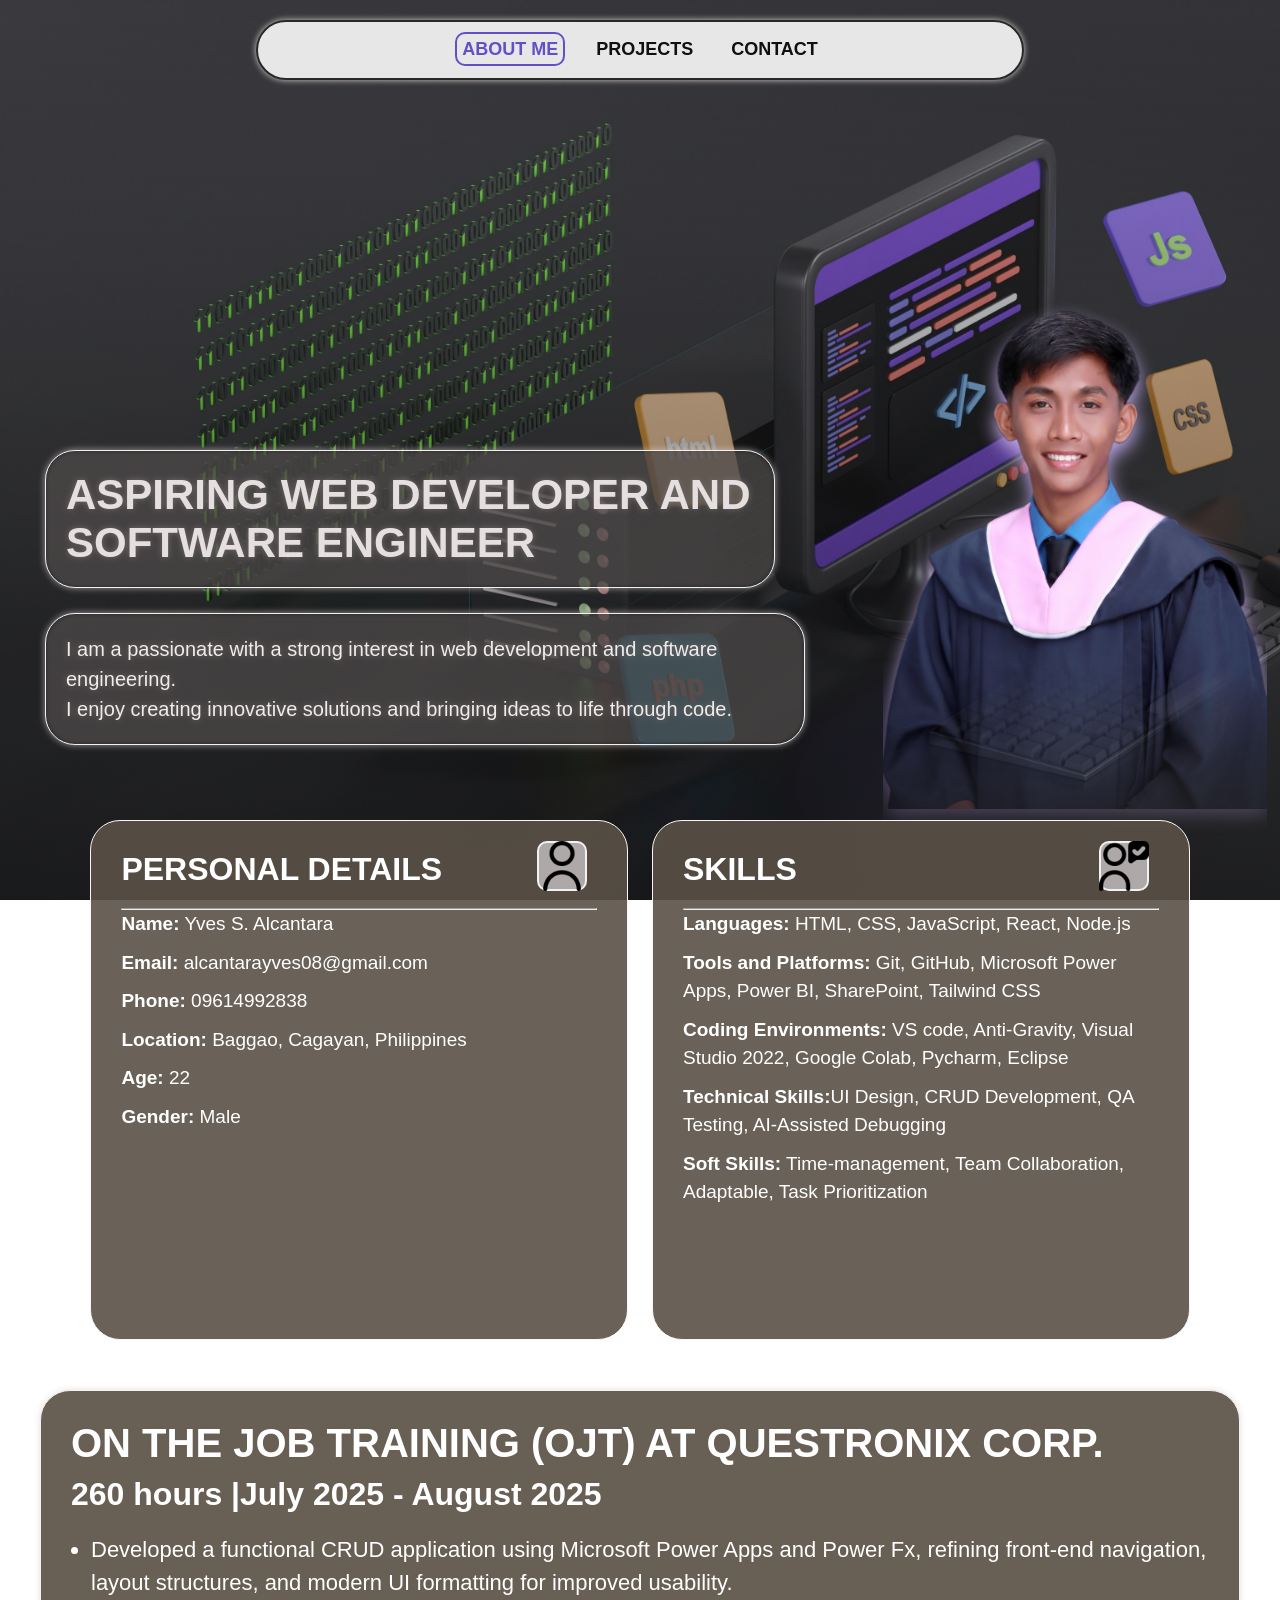
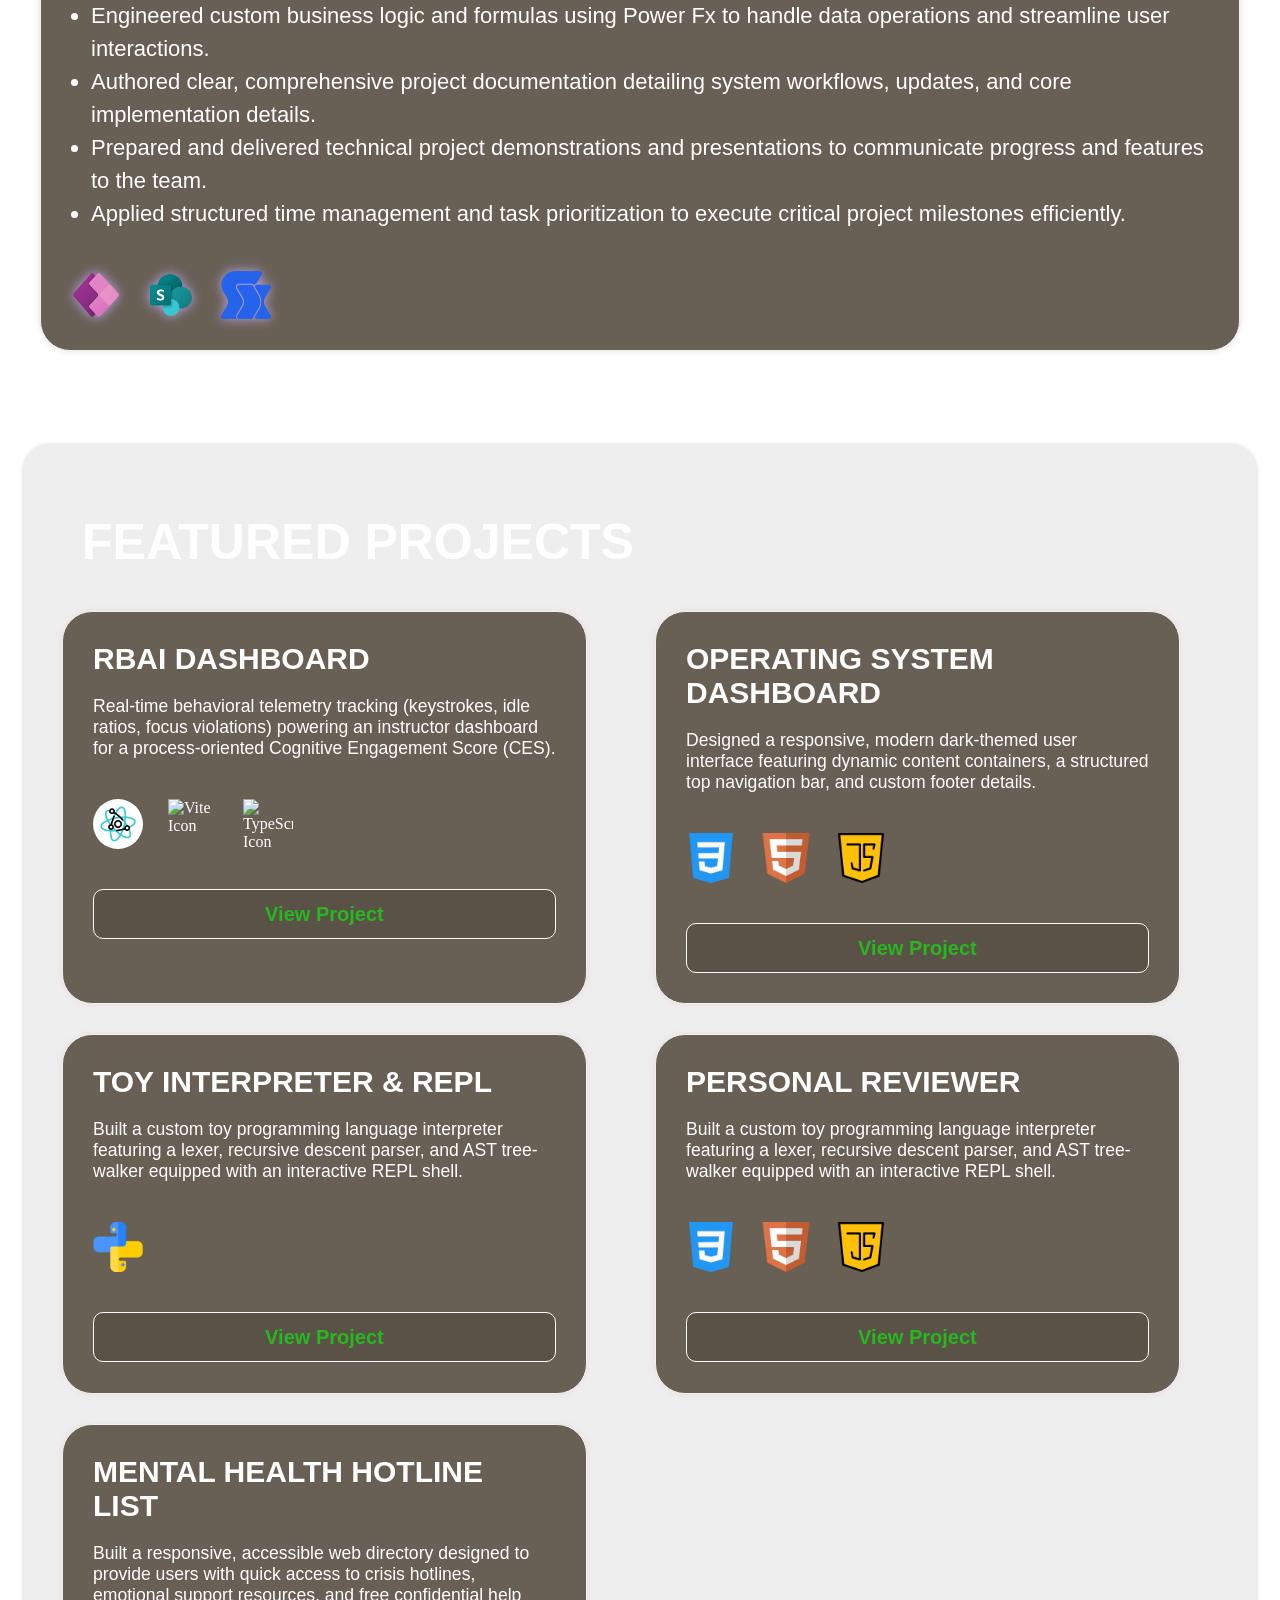
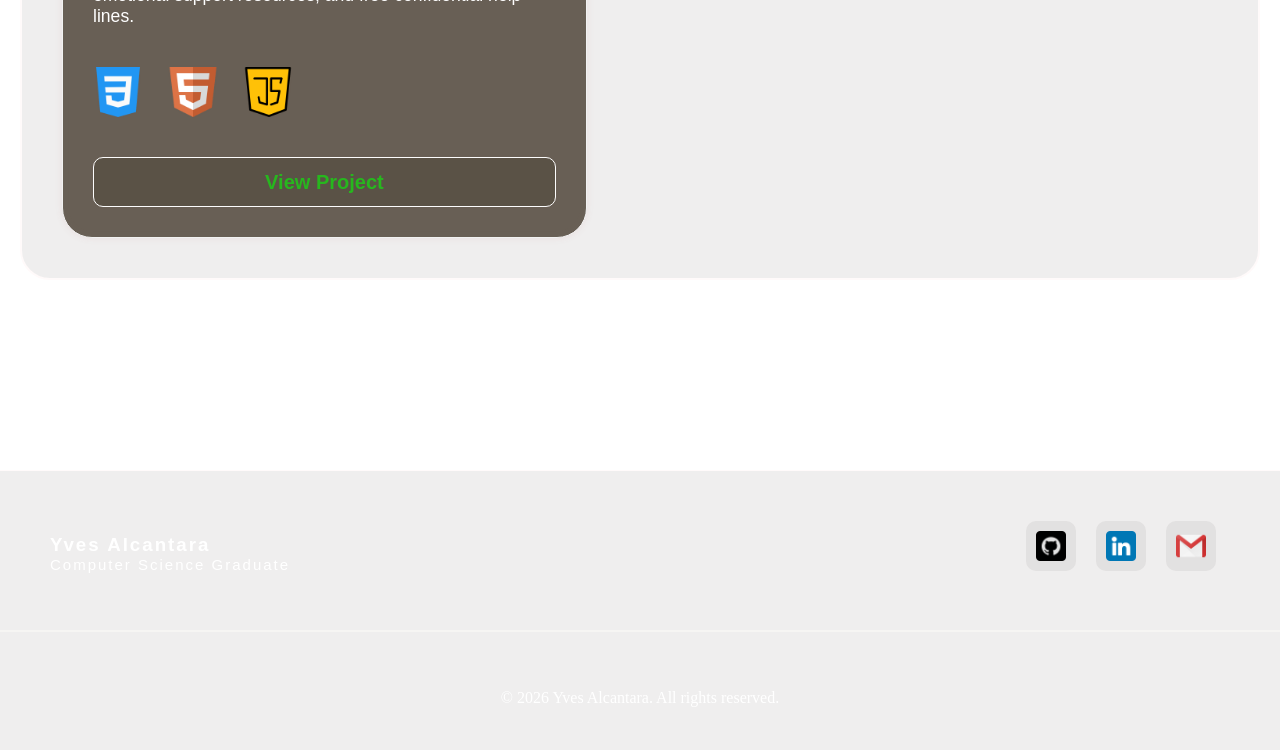
==== commit e6b1c42f: "details-updatd" ====
--- a/index.html
+++ b/index.html
@@ -4,14 +4,14 @@
     <meta charset="UTF-8">
     <meta name="viewport" content="width=device-width, initial-scale=1.0">
     <meta http-equiv="X-UA-Compatible" content="ie=edge">
-     <link rel="preconnect" href="https://googleapis.com">
+    <link rel="preconnect" href="https://googleapis.com">
     <meta name="viewport" content="width=device-width, initial-scale=1.0">
     <link rel="preconnect" href="https://gstatic.com" crossorigin>
     <link href="https://googleapis.com/css2?family=Inter:wght@300;400;600;700&display=swap" rel="stylesheet">
     <link rel="stylesheet" href="/css/header.css">
     <link rel="stylesheet" href="/css/index.css">
     <link rel="stylesheet" href="/css/responsive.css">
-    <title>Portfolio</title>
+    <title>Sev-Portfolio</title>
 </head>
 <body>
     <header>
@@ -30,7 +30,7 @@
         <section id="about-me" class="about-me">
             <div class="intro">
                 <h2>Aspiring Web Developer and <br>Software Engineer</h2>
-                <p> I am a passionate individual with a strong interest in web development and software engineering.<br> I enjoy creating innovative solutions and bringing ideas to life through code.</p>    
+                <p> I am a passionate with a strong interest in web development and software engineering.<br> I enjoy creating innovative solutions and bringing ideas to life through code.</p>    
             </div>
             <div class="profile-image">
                 <img src="../../index-icons/pics/Yves.png" alt="Profile Image" class="img-profile">
@@ -58,7 +58,7 @@
 
             <div id="skills-education">
             <div class="container-skill-details">
-                <h3>Skills and Education</h3>
+                <h3>Skills</h3>
                  <div class="icon-container">
                     <img src="../../index-icons/pics/skill-user.png" alt="Skills Icon" width="50" height="50" class="icon">
                 </div>
@@ -77,7 +77,7 @@
 
             <div class="ojt">
                 <h2>On the Job Training (OJT) at Questronix Corp. </h2>
-                <h3>260 hours | January 2023 - June 2023</h3>
+                <h3>260 hours |July 2025 - August 2025</h3>
               
                 <ul>
                     <li>Developed a functional CRUD application using Microsoft Power Apps and Power Fx, refining front-end navigation, layout structures, and modern UI formatting for improved usability.</li>
@@ -105,7 +105,7 @@
                     <li>
                         <div class="project">
                             <h3>Rbai Dashboard</h3>
-                            <p>Integrated real-time behavioral telemetry tracking (keystrokes, idle ratios, and focus violations) to power a process-oriented Cognitive Engagement Score (CES) analytics dashboard for instructors</p>
+                            <p>Real-time behavioral telemetry tracking (keystrokes, idle ratios, focus violations) powering an instructor dashboard for a process-oriented Cognitive Engagement Score (CES).</p>
                             <div class="icons-proj">
                                 <img src="../../projects-icon/atom.gif" alt="React Icon" width="50" height="50" class="react-icon">
                                 <img src="https://cdn.jsdelivr.net/gh/homarr-labs/dashboard-icons/webp/vite.webp" alt="Vite Icon" width="50" height="50" class="vite-icon">
--- a/css/index.css
+++ b/css/index.css
@@ -291,6 +291,11 @@
   transition: all 0.3s ease-in-out;
 }
 
+.project {
+  display: flex;
+  flex-direction: column;
+}
+
 .project-row {
   display: flex;
   justify-content: center;
@@ -351,17 +356,16 @@
   width: 100%;
   max-width: 460px;
   height: 50px;
-  margin: auto auto auto auto;
+  margin: auto auto 0;
   background-color: rgba(90, 82, 70);
   border-radius: 10px;
   border: 1px solid #fcfcfc;
   transition: all 0.3s ease-in-out;
-  margin-top: 80px;
 }
 
 .project-button a {
   text-decoration: none;
-  color: rgb(247, 248, 247);
+  color: rgba(3, 255, 3, 0.589);
   font-family: humanist, sans-serif;
   font-size: 20px;
   font-weight: bold;
@@ -370,7 +374,7 @@
 
 .container-project:hover .project-button a {
   text-decoration: none;
-  color: rgb(2, 6, 255);
+  color: rgb(15, 16, 15);
   transform: scale(1.02);
   transition: all 0.4s ease-in-out;
 }
--- a/css/responsive.css
+++ b/css/responsive.css
@@ -28,7 +28,9 @@
 
   .intro p {
     width: min(55vw, 1100px);
-    font-size: 30px;
+    width: auto;
+    height: auto;
+    font-size: 25px;
   }
 
   .img-profile {
@@ -107,6 +109,10 @@
     font-size: 23px;
   }
 
+  .project-button {
+    max-width: 100%;
+    margin-top: 40px;}
+
   footer {
     width: 100%;
     min-height: 300px;
@@ -202,6 +208,11 @@
   }
   .project p {
     font-size: 1.1rem;
+  }
+
+  .project-button {
+    max-width: 100%;
+    margin-top: 40px;
   }
 
   footer {
